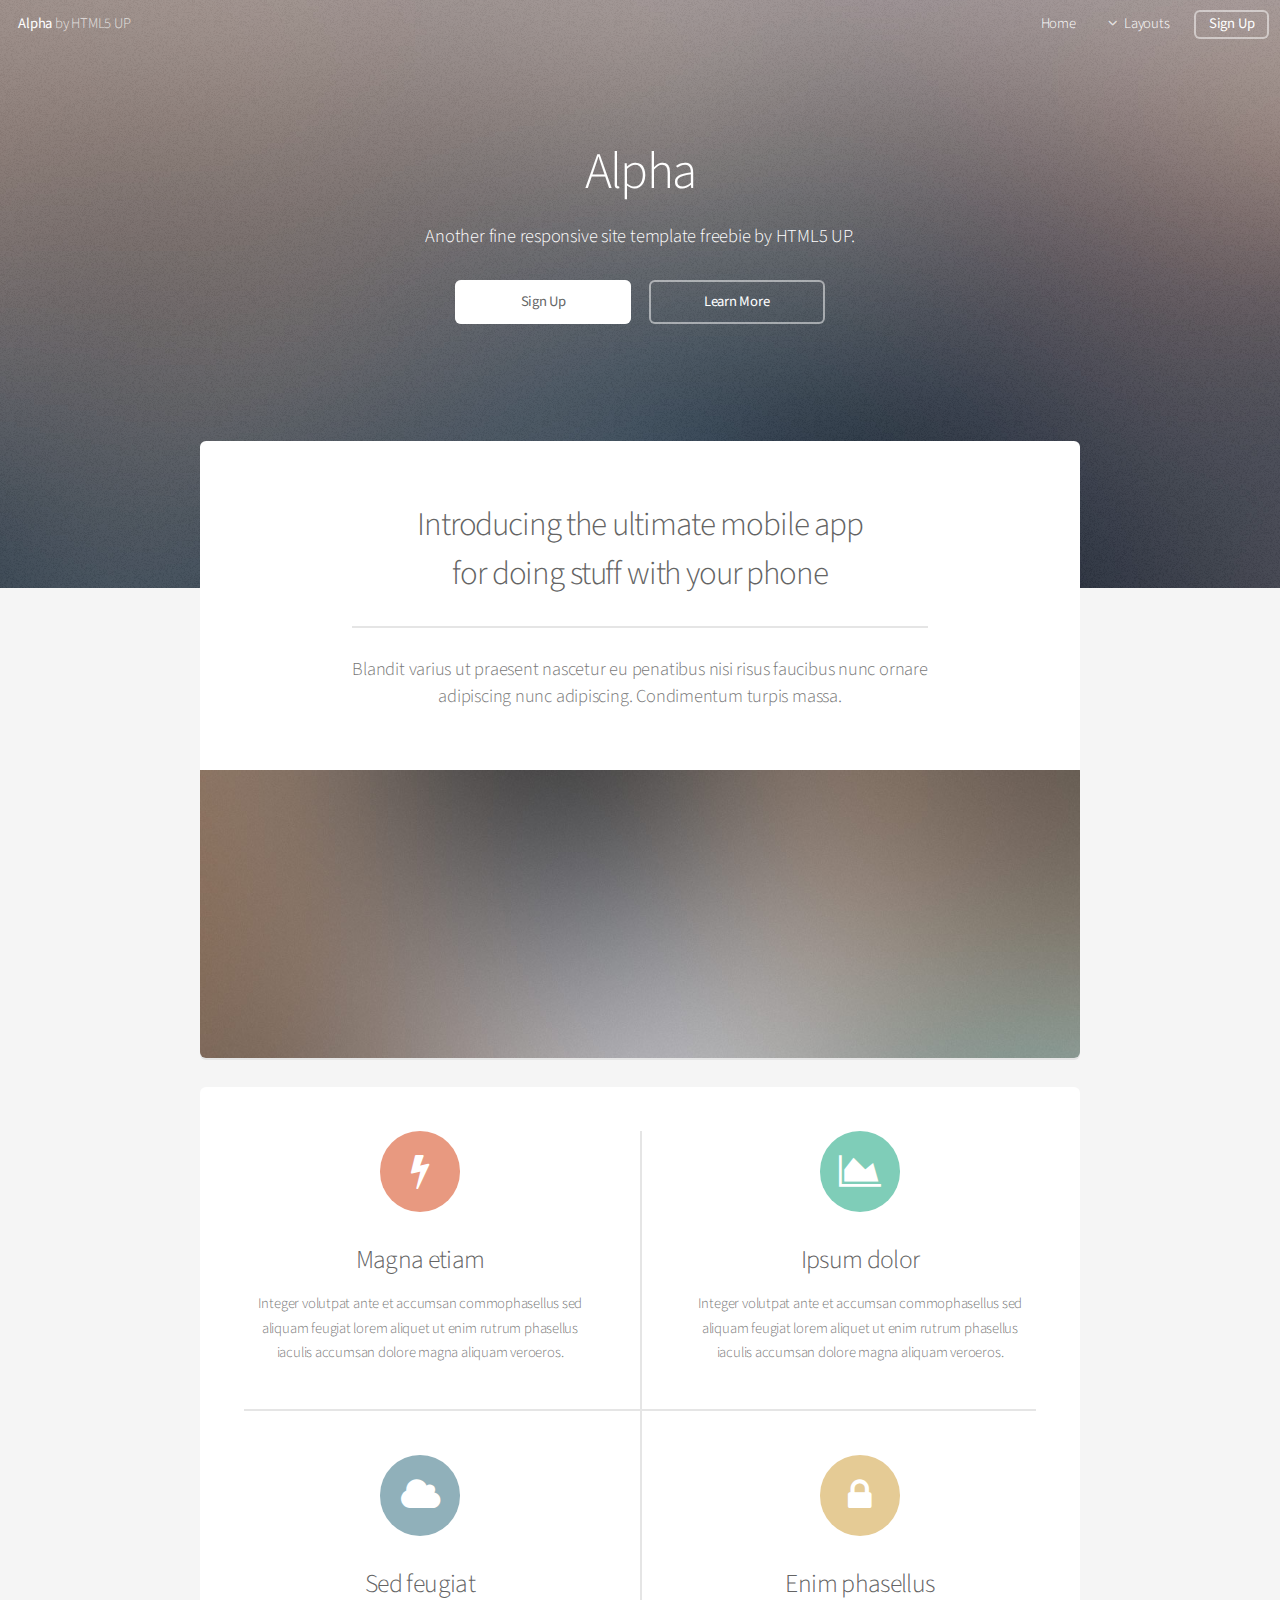
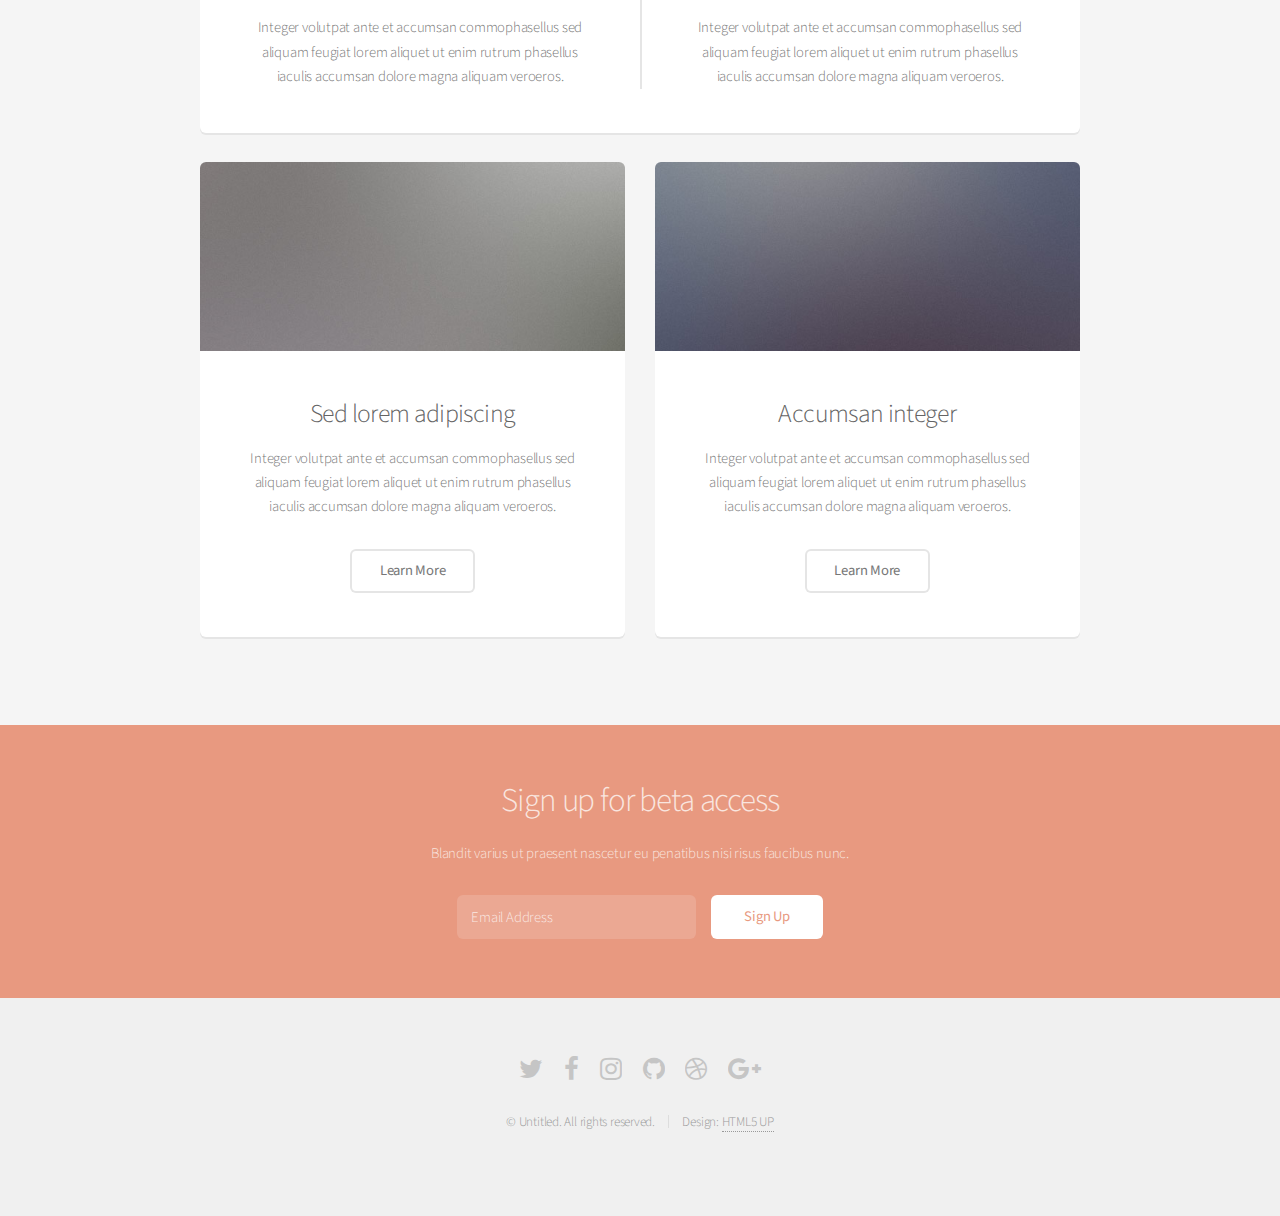
==== index.html @ ce75b645 "second alpha" ====
<!DOCTYPE HTML>
<!--
	Alpha by HTML5 UP
	html5up.net | @ajlkn
	Free for personal and commercial use under the CCA 3.0 license (html5up.net/license)
-->
<html>
	<head>
		<title>Alpha by HTML5 UP</title>
		<meta charset="utf-8" />
		<meta name="viewport" content="width=device-width, initial-scale=1" />
		<!--[if lte IE 8]><script src="assets/js/ie/html5shiv.js"></script><![endif]-->
		<link rel="stylesheet" href="assets/css/main.css" />
		<!--[if lte IE 8]><link rel="stylesheet" href="assets/css/ie8.css" /><![endif]-->
	</head>
	<body class="landing">
		<div id="page-wrapper">

			<!-- Header -->
				<header id="header" class="alt">
					<h1><a href="index.html">Alpha</a> by HTML5 UP</h1>
					<nav id="nav">
						<ul>
							<li><a href="index.html">Home</a></li>
							<li>
								<a href="#" class="icon fa-angle-down">Layouts</a>
								<ul>
									<li><a href="generic.html">Generic</a></li>
									<li><a href="contact.html">Contact</a></li>
									<li><a href="elements.html">Elements</a></li>
									<li>
										<a href="#">Submenu</a>
										<ul>
											<li><a href="#">Option One</a></li>
											<li><a href="#">Option Two</a></li>
											<li><a href="#">Option Three</a></li>
											<li><a href="#">Option Four</a></li>
										</ul>
									</li>
								</ul>
							</li>
							<li><a href="#" class="button">Sign Up</a></li>
						</ul>
					</nav>
				</header>

			<!-- Banner -->
				<section id="banner">
					<h2>Alpha</h2>
					<p>Another fine responsive site template freebie by HTML5 UP.</p>
					<ul class="actions">
						<li><a href="#" class="button special">Sign Up</a></li>
						<li><a href="#" class="button">Learn More</a></li>
					</ul>
				</section>

			<!-- Main -->
				<section id="main" class="container">

					<section class="box special">
						<header class="major">
							<h2>Introducing the ultimate mobile app
							<br />
							for doing stuff with your phone</h2>
							<p>Blandit varius ut praesent nascetur eu penatibus nisi risus faucibus nunc ornare<br />
							adipiscing nunc adipiscing. Condimentum turpis massa.</p>
						</header>
						<span class="image featured"><img src="images/pic01.jpg" alt="" /></span>
					</section>

					<section class="box special features">
						<div class="features-row">
							<section>
								<span class="icon major fa-bolt accent2"></span>
								<h3>Magna etiam</h3>
								<p>Integer volutpat ante et accumsan commophasellus sed aliquam feugiat lorem aliquet ut enim rutrum phasellus iaculis accumsan dolore magna aliquam veroeros.</p>
							</section>
							<section>
								<span class="icon major fa-area-chart accent3"></span>
								<h3>Ipsum dolor</h3>
								<p>Integer volutpat ante et accumsan commophasellus sed aliquam feugiat lorem aliquet ut enim rutrum phasellus iaculis accumsan dolore magna aliquam veroeros.</p>
							</section>
						</div>
						<div class="features-row">
							<section>
								<span class="icon major fa-cloud accent4"></span>
								<h3>Sed feugiat</h3>
								<p>Integer volutpat ante et accumsan commophasellus sed aliquam feugiat lorem aliquet ut enim rutrum phasellus iaculis accumsan dolore magna aliquam veroeros.</p>
							</section>
							<section>
								<span class="icon major fa-lock accent5"></span>
								<h3>Enim phasellus</h3>
								<p>Integer volutpat ante et accumsan commophasellus sed aliquam feugiat lorem aliquet ut enim rutrum phasellus iaculis accumsan dolore magna aliquam veroeros.</p>
							</section>
						</div>
					</section>

					<div class="row">
						<div class="6u 12u(narrower)">

							<section class="box special">
								<span class="image featured"><img src="images/pic02.jpg" alt="" /></span>
								<h3>Sed lorem adipiscing</h3>
								<p>Integer volutpat ante et accumsan commophasellus sed aliquam feugiat lorem aliquet ut enim rutrum phasellus iaculis accumsan dolore magna aliquam veroeros.</p>
								<ul class="actions">
									<li><a href="#" class="button alt">Learn More</a></li>
								</ul>
							</section>

						</div>
						<div class="6u 12u(narrower)">

							<section class="box special">
								<span class="image featured"><img src="images/pic03.jpg" alt="" /></span>
								<h3>Accumsan integer</h3>
								<p>Integer volutpat ante et accumsan commophasellus sed aliquam feugiat lorem aliquet ut enim rutrum phasellus iaculis accumsan dolore magna aliquam veroeros.</p>
								<ul class="actions">
									<li><a href="#" class="button alt">Learn More</a></li>
								</ul>
							</section>

						</div>
					</div>

				</section>

			<!-- CTA -->
				<section id="cta">

					<h2>Sign up for beta access</h2>
					<p>Blandit varius ut praesent nascetur eu penatibus nisi risus faucibus nunc.</p>

					<form>
						<div class="row uniform 50%">
							<div class="8u 12u(mobilep)">
								<input type="email" name="email" id="email" placeholder="Email Address" />
							</div>
							<div class="4u 12u(mobilep)">
								<input type="submit" value="Sign Up" class="fit" />
							</div>
						</div>
					</form>

				</section>

			<!-- Footer -->
				<footer id="footer">
					<ul class="icons">
						<li><a href="#" class="icon fa-twitter"><span class="label">Twitter</span></a></li>
						<li><a href="#" class="icon fa-facebook"><span class="label">Facebook</span></a></li>
						<li><a href="#" class="icon fa-instagram"><span class="label">Instagram</span></a></li>
						<li><a href="#" class="icon fa-github"><span class="label">Github</span></a></li>
						<li><a href="#" class="icon fa-dribbble"><span class="label">Dribbble</span></a></li>
						<li><a href="#" class="icon fa-google-plus"><span class="label">Google+</span></a></li>
					</ul>
					<ul class="copyright">
						<li>&copy; Untitled. All rights reserved.</li><li>Design: <a href="http://html5up.net">HTML5 UP</a></li>
					</ul>
				</footer>

		</div>

		<!-- Scripts -->
			<script src="assets/js/jquery.min.js"></script>
			<script src="assets/js/jquery.dropotron.min.js"></script>
			<script src="assets/js/jquery.scrollgress.min.js"></script>
			<script src="assets/js/skel.min.js"></script>
			<script src="assets/js/util.js"></script>
			<!--[if lte IE 8]><script src="assets/js/ie/respond.min.js"></script><![endif]-->
			<script src="assets/js/main.js"></script>

	</body>
</html>
---- assets/css/main.css ----
@import url("font-awesome.min.css");
@import url("https://fonts.googleapis.com/css?family=Source+Sans+Pro:300,400,300italic,400italic");

/*
	Alpha by HTML5 UP
	html5up.net | @ajlkn
	Free for personal and commercial use under the CCA 3.0 license (html5up.net/license)
*/

/* Reset */

	html, body, div, span, applet, object, iframe, h1, h2, h3, h4, h5, h6, p, blockquote, pre, a, abbr, acronym, address, big, cite, code, del, dfn, em, img, ins, kbd, q, s, samp, small, strike, strong, sub, sup, tt, var, b, u, i, center, dl, dt, dd, ol, ul, li, fieldset, form, label, legend, table, caption, tbody, tfoot, thead, tr, th, td, article, aside, canvas, details, embed, figure, figcaption, footer, header, hgroup, menu, nav, output, ruby, section, summary, time, mark, audio, video {
		margin: 0;
		padding: 0;
		border: 0;
		font-size: 100%;
		font: inherit;
		vertical-align: baseline;
	}

	article, aside, details, figcaption, figure, footer, header, hgroup, menu, nav, section {
		display: block;
	}

	body {
		line-height: 1;
	}

	ol, ul {
		list-style: none;
	}

	blockquote, q {
		quotes: none;
	}

	blockquote:before, blockquote:after, q:before, q:after {
		content: '';
		content: none;
	}

	table {
		border-collapse: collapse;
		border-spacing: 0;
	}

	body {
		-webkit-text-size-adjust: none;
	}

/* Box Model */

	*, *:before, *:after {
		-moz-box-sizing: border-box;
		-webkit-box-sizing: border-box;
		box-sizing: border-box;
	}

/* Containers */

	.container {
		margin-left: auto;
		margin-right: auto;
	}

	.container.\31 25\25 {
		width: 100%;
		max-width: 75em;
		min-width: 60em;
	}

	.container.\37 5\25 {
		width: 45em;
	}

	.container.\35 0\25 {
		width: 30em;
	}

	.container.\32 5\25 {
		width: 15em;
	}

	.container {
		width: 60em;
	}

	@media screen and (max-width: 1680px) {

		.container.\31 25\25 {
			width: 100%;
			max-width: 75em;
			min-width: 60em;
		}

		.container.\37 5\25 {
			width: 45em;
		}

		.container.\35 0\25 {
			width: 30em;
		}

		.container.\32 5\25 {
			width: 15em;
		}

		.container {
			width: 60em;
		}

	}

	@media screen and (max-width: 1280px) {

		.container.\31 25\25 {
			width: 100%;
			max-width: 75em;
			min-width: 60em;
		}

		.container.\37 5\25 {
			width: 45em;
		}

		.container.\35 0\25 {
			width: 30em;
		}

		.container.\32 5\25 {
			width: 15em;
		}

		.container {
			width: 60em;
		}

	}

	@media screen and (max-width: 980px) {

		.container.\31 25\25 {
			width: 100%;
			max-width: 112.5%;
			min-width: 90%;
		}

		.container.\37 5\25 {
			width: 67.5%;
		}

		.container.\35 0\25 {
			width: 45%;
		}

		.container.\32 5\25 {
			width: 22.5%;
		}

		.container {
			width: 90%;
		}

	}

	@media screen and (max-width: 840px) {

		.container.\31 25\25 {
			width: 100%;
			max-width: 112.5%;
			min-width: 90%;
		}

		.container.\37 5\25 {
			width: 67.5%;
		}

		.container.\35 0\25 {
			width: 45%;
		}

		.container.\32 5\25 {
			width: 22.5%;
		}

		.container {
			width: 90% !important;
		}

	}

	@media screen and (max-width: 736px) {

		.container.\31 25\25 {
			width: 100%;
			max-width: 125%;
			min-width: 100%;
		}

		.container.\37 5\25 {
			width: 75%;
		}

		.container.\35 0\25 {
			width: 50%;
		}

		.container.\32 5\25 {
			width: 25%;
		}

		.container {
			width: 100% !important;
		}

	}

	@media screen and (max-width: 480px) {

		.container.\31 25\25 {
			width: 100%;
			max-width: 125%;
			min-width: 100%;
		}

		.container.\37 5\25 {
			width: 75%;
		}

		.container.\35 0\25 {
			width: 50%;
		}

		.container.\32 5\25 {
			width: 25%;
		}

		.container {
			width: 100% !important;
		}

	}

/* Grid */

	.row {
		border-bottom: solid 1px transparent;
		-moz-box-sizing: border-box;
		-webkit-box-sizing: border-box;
		box-sizing: border-box;
	}

	.row > * {
		float: left;
		-moz-box-sizing: border-box;
		-webkit-box-sizing: border-box;
		box-sizing: border-box;
	}

	.row:after, .row:before {
		content: '';
		display: block;
		clear: both;
		height: 0;
	}

	.row.uniform > * > :first-child {
		margin-top: 0;
	}

	.row.uniform > * > :last-child {
		margin-bottom: 0;
	}

	.row.\30 \25 > * {
		padding: 0 0 0 0em;
	}

	.row.\30 \25 {
		margin: 0 0 -1px 0em;
	}

	.row.uniform.\30 \25 > * {
		padding: 0em 0 0 0em;
	}

	.row.uniform.\30 \25 {
		margin: 0em 0 -1px 0em;
	}

	.row > * {
		padding: 0 0 0 2em;
	}

	.row {
		margin: 0 0 -1px -2em;
	}

	.row.uniform > * {
		padding: 2em 0 0 2em;
	}

	.row.uniform {
		margin: -2em 0 -1px -2em;
	}

	.row.\32 00\25 > * {
		padding: 0 0 0 4em;
	}

	.row.\32 00\25 {
		margin: 0 0 -1px -4em;
	}

	.row.uniform.\32 00\25 > * {
		padding: 4em 0 0 4em;
	}

	.row.uniform.\32 00\25 {
		margin: -4em 0 -1px -4em;
	}

	.row.\31 50\25 > * {
		padding: 0 0 0 3em;
	}

	.row.\31 50\25 {
		margin: 0 0 -1px -3em;
	}

	.row.uniform.\31 50\25 > * {
		padding: 3em 0 0 3em;
	}

	.row.uniform.\31 50\25 {
		margin: -3em 0 -1px -3em;
	}

	.row.\35 0\25 > * {
		padding: 0 0 0 1em;
	}

	.row.\35 0\25 {
		margin: 0 0 -1px -1em;
	}

	.row.uniform.\35 0\25 > * {
		padding: 1em 0 0 1em;
	}

	.row.uniform.\35 0\25 {
		margin: -1em 0 -1px -1em;
	}

	.row.\32 5\25 > * {
		padding: 0 0 0 0.5em;
	}

	.row.\32 5\25 {
		margin: 0 0 -1px -0.5em;
	}

	.row.uniform.\32 5\25 > * {
		padding: 0.5em 0 0 0.5em;
	}

	.row.uniform.\32 5\25 {
		margin: -0.5em 0 -1px -0.5em;
	}

	.\31 2u, .\31 2u\24 {
		width: 100%;
		clear: none;
		margin-left: 0;
	}

	.\31 1u, .\31 1u\24 {
		width: 91.6666666667%;
		clear: none;
		margin-left: 0;
	}

	.\31 0u, .\31 0u\24 {
		width: 83.3333333333%;
		clear: none;
		margin-left: 0;
	}

	.\39 u, .\39 u\24 {
		width: 75%;
		clear: none;
		margin-left: 0;
	}

	.\38 u, .\38 u\24 {
		width: 66.6666666667%;
		clear: none;
		margin-left: 0;
	}

	.\37 u, .\37 u\24 {
		width: 58.3333333333%;
		clear: none;
		margin-left: 0;
	}

	.\36 u, .\36 u\24 {
		width: 50%;
		clear: none;
		margin-left: 0;
	}

	.\35 u, .\35 u\24 {
		width: 41.6666666667%;
		clear: none;
		margin-left: 0;
	}

	.\34 u, .\34 u\24 {
		width: 33.3333333333%;
		clear: none;
		margin-left: 0;
	}

	.\33 u, .\33 u\24 {
		width: 25%;
		clear: none;
		margin-left: 0;
	}

	.\32 u, .\32 u\24 {
		width: 16.6666666667%;
		clear: none;
		margin-left: 0;
	}

	.\31 u, .\31 u\24 {
		width: 8.3333333333%;
		clear: none;
		margin-left: 0;
	}

	.\31 2u\24 + *,
	.\31 1u\24 + *,
	.\31 0u\24 + *,
	.\39 u\24 + *,
	.\38 u\24 + *,
	.\37 u\24 + *,
	.\36 u\24 + *,
	.\35 u\24 + *,
	.\34 u\24 + *,
	.\33 u\24 + *,
	.\32 u\24 + *,
	.\31 u\24 + * {
		clear: left;
	}

	.\-11u {
		margin-left: 91.66667%;
	}

	.\-10u {
		margin-left: 83.33333%;
	}

	.\-9u {
		margin-left: 75%;
	}

	.\-8u {
		margin-left: 66.66667%;
	}

	.\-7u {
		margin-left: 58.33333%;
	}

	.\-6u {
		margin-left: 50%;
	}

	.\-5u {
		margin-left: 41.66667%;
	}

	.\-4u {
		margin-left: 33.33333%;
	}

	.\-3u {
		margin-left: 25%;
	}

	.\-2u {
		margin-left: 16.66667%;
	}

	.\-1u {
		margin-left: 8.33333%;
	}

	@media screen and (max-width: 1680px) {

		.row > * {
			padding: 0 0 0 2em;
		}

		.row {
			margin: 0 0 -1px -2em;
		}

		.row.uniform > * {
			padding: 2em 0 0 2em;
		}

		.row.uniform {
			margin: -2em 0 -1px -2em;
		}

		.row.\32 00\25 > * {
			padding: 0 0 0 4em;
		}

		.row.\32 00\25 {
			margin: 0 0 -1px -4em;
		}

		.row.uniform.\32 00\25 > * {
			padding: 4em 0 0 4em;
		}

		.row.uniform.\32 00\25 {
			margin: -4em 0 -1px -4em;
		}

		.row.\31 50\25 > * {
			padding: 0 0 0 3em;
		}

		.row.\31 50\25 {
			margin: 0 0 -1px -3em;
		}

		.row.uniform.\31 50\25 > * {
			padding: 3em 0 0 3em;
		}

		.row.uniform.\31 50\25 {
			margin: -3em 0 -1px -3em;
		}

		.row.\35 0\25 > * {
			padding: 0 0 0 1em;
		}

		.row.\35 0\25 {
			margin: 0 0 -1px -1em;
		}

		.row.uniform.\35 0\25 > * {
			padding: 1em 0 0 1em;
		}

		.row.uniform.\35 0\25 {
			margin: -1em 0 -1px -1em;
		}

		.row.\32 5\25 > * {
			padding: 0 0 0 0.5em;
		}

		.row.\32 5\25 {
			margin: 0 0 -1px -0.5em;
		}

		.row.uniform.\32 5\25 > * {
			padding: 0.5em 0 0 0.5em;
		}

		.row.uniform.\32 5\25 {
			margin: -0.5em 0 -1px -0.5em;
		}

		.\31 2u\28wide\29, .\31 2u\24\28wide\29 {
			width: 100%;
			clear: none;
			margin-left: 0;
		}

		.\31 1u\28wide\29, .\31 1u\24\28wide\29 {
			width: 91.6666666667%;
			clear: none;
			margin-left: 0;
		}

		.\31 0u\28wide\29, .\31 0u\24\28wide\29 {
			width: 83.3333333333%;
			clear: none;
			margin-left: 0;
		}

		.\39 u\28wide\29, .\39 u\24\28wide\29 {
			width: 75%;
			clear: none;
			margin-left: 0;
		}

		.\38 u\28wide\29, .\38 u\24\28wide\29 {
			width: 66.6666666667%;
			clear: none;
			margin-left: 0;
		}

		.\37 u\28wide\29, .\37 u\24\28wide\29 {
			width: 58.3333333333%;
			clear: none;
			margin-left: 0;
		}

		.\36 u\28wide\29, .\36 u\24\28wide\29 {
			width: 50%;
			clear: none;
			margin-left: 0;
		}

		.\35 u\28wide\29, .\35 u\24\28wide\29 {
			width: 41.6666666667%;
			clear: none;
			margin-left: 0;
		}

		.\34 u\28wide\29, .\34 u\24\28wide\29 {
			width: 33.3333333333%;
			clear: none;
			margin-left: 0;
		}

		.\33 u\28wide\29, .\33 u\24\28wide\29 {
			width: 25%;
			clear: none;
			margin-left: 0;
		}

		.\32 u\28wide\29, .\32 u\24\28wide\29 {
			width: 16.6666666667%;
			clear: none;
			margin-left: 0;
		}

		.\31 u\28wide\29, .\31 u\24\28wide\29 {
			width: 8.3333333333%;
			clear: none;
			margin-left: 0;
		}

		.\31 2u\24\28wide\29 + *,
		.\31 1u\24\28wide\29 + *,
		.\31 0u\24\28wide\29 + *,
		.\39 u\24\28wide\29 + *,
		.\38 u\24\28wide\29 + *,
		.\37 u\24\28wide\29 + *,
		.\36 u\24\28wide\29 + *,
		.\35 u\24\28wide\29 + *,
		.\34 u\24\28wide\29 + *,
		.\33 u\24\28wide\29 + *,
		.\32 u\24\28wide\29 + *,
		.\31 u\24\28wide\29 + * {
			clear: left;
		}

		.\-11u\28wide\29 {
			margin-left: 91.66667%;
		}

		.\-10u\28wide\29 {
			margin-left: 83.33333%;
		}

		.\-9u\28wide\29 {
			margin-left: 75%;
		}

		.\-8u\28wide\29 {
			margin-left: 66.66667%;
		}

		.\-7u\28wide\29 {
			margin-left: 58.33333%;
		}

		.\-6u\28wide\29 {
			margin-left: 50%;
		}

		.\-5u\28wide\29 {
			margin-left: 41.66667%;
		}

		.\-4u\28wide\29 {
			margin-left: 33.33333%;
		}

		.\-3u\28wide\29 {
			margin-left: 25%;
		}

		.\-2u\28wide\29 {
			margin-left: 16.66667%;
		}

		.\-1u\28wide\29 {
			margin-left: 8.33333%;
		}

	}

	@media screen and (max-width: 1280px) {

		.row > * {
			padding: 0 0 0 2em;
		}

		.row {
			margin: 0 0 -1px -2em;
		}

		.row.uniform > * {
			padding: 2em 0 0 2em;
		}

		.row.uniform {
			margin: -2em 0 -1px -2em;
		}

		.row.\32 00\25 > * {
			padding: 0 0 0 4em;
		}

		.row.\32 00\25 {
			margin: 0 0 -1px -4em;
		}

		.row.uniform.\32 00\25 > * {
			padding: 4em 0 0 4em;
		}

		.row.uniform.\32 00\25 {
			margin: -4em 0 -1px -4em;
		}

		.row.\31 50\25 > * {
			padding: 0 0 0 3em;
		}

		.row.\31 50\25 {
			margin: 0 0 -1px -3em;
		}

		.row.uniform.\31 50\25 > * {
			padding: 3em 0 0 3em;
		}

		.row.uniform.\31 50\25 {
			margin: -3em 0 -1px -3em;
		}

		.row.\35 0\25 > * {
			padding: 0 0 0 1em;
		}

		.row.\35 0\25 {
			margin: 0 0 -1px -1em;
		}

		.row.uniform.\35 0\25 > * {
			padding: 1em 0 0 1em;
		}

		.row.uniform.\35 0\25 {
			margin: -1em 0 -1px -1em;
		}

		.row.\32 5\25 > * {
			padding: 0 0 0 0.5em;
		}

		.row.\32 5\25 {
			margin: 0 0 -1px -0.5em;
		}

		.row.uniform.\32 5\25 > * {
			padding: 0.5em 0 0 0.5em;
		}

		.row.uniform.\32 5\25 {
			margin: -0.5em 0 -1px -0.5em;
		}

		.\31 2u\28normal\29, .\31 2u\24\28normal\29 {
			width: 100%;
			clear: none;
			margin-left: 0;
		}

		.\31 1u\28normal\29, .\31 1u\24\28normal\29 {
			width: 91.6666666667%;
			clear: none;
			margin-left: 0;
		}

		.\31 0u\28normal\29, .\31 0u\24\28normal\29 {
			width: 83.3333333333%;
			clear: none;
			margin-left: 0;
		}

		.\39 u\28normal\29, .\39 u\24\28normal\29 {
			width: 75%;
			clear: none;
			margin-left: 0;
		}

		.\38 u\28normal\29, .\38 u\24\28normal\29 {
			width: 66.6666666667%;
			clear: none;
			margin-left: 0;
		}

		.\37 u\28normal\29, .\37 u\24\28normal\29 {
			width: 58.3333333333%;
			clear: none;
			margin-left: 0;
		}

		.\36 u\28normal\29, .\36 u\24\28normal\29 {
			width: 50%;
			clear: none;
			margin-left: 0;
		}

		.\35 u\28normal\29, .\35 u\24\28normal\29 {
			width: 41.6666666667%;
			clear: none;
			margin-left: 0;
		}

		.\34 u\28normal\29, .\34 u\24\28normal\29 {
			width: 33.3333333333%;
			clear: none;
			margin-left: 0;
		}

		.\33 u\28normal\29, .\33 u\24\28normal\29 {
			width: 25%;
			clear: none;
			margin-left: 0;
		}

		.\32 u\28normal\29, .\32 u\24\28normal\29 {
			width: 16.6666666667%;
			clear: none;
			margin-left: 0;
		}

		.\31 u\28normal\29, .\31 u\24\28normal\29 {
			width: 8.3333333333%;
			clear: none;
			margin-left: 0;
		}

		.\31 2u\24\28normal\29 + *,
		.\31 1u\24\28normal\29 + *,
		.\31 0u\24\28normal\29 + *,
		.\39 u\24\28normal\29 + *,
		.\38 u\24\28normal\29 + *,
		.\37 u\24\28normal\29 + *,
		.\36 u\24\28normal\29 + *,
		.\35 u\24\28normal\29 + *,
		.\34 u\24\28normal\29 + *,
		.\33 u\24\28normal\29 + *,
		.\32 u\24\28normal\29 + *,
		.\31 u\24\28normal\29 + * {
			clear: left;
		}

		.\-11u\28normal\29 {
			margin-left: 91.66667%;
		}

		.\-10u\28normal\29 {
			margin-left: 83.33333%;
		}

		.\-9u\28normal\29 {
			margin-left: 75%;
		}

		.\-8u\28normal\29 {
			margin-left: 66.66667%;
		}

		.\-7u\28normal\29 {
			margin-left: 58.33333%;
		}

		.\-6u\28normal\29 {
			margin-left: 50%;
		}

		.\-5u\28normal\29 {
			margin-left: 41.66667%;
		}

		.\-4u\28normal\29 {
			margin-left: 33.33333%;
		}

		.\-3u\28normal\29 {
			margin-left: 25%;
		}

		.\-2u\28normal\29 {
			margin-left: 16.66667%;
		}

		.\-1u\28normal\29 {
			margin-left: 8.33333%;
		}

	}

	@media screen and (max-width: 980px) {

		.row > * {
			padding: 0 0 0 2em;
		}

		.row {
			margin: 0 0 -1px -2em;
		}

		.row.uniform > * {
			padding: 2em 0 0 2em;
		}

		.row.uniform {
			margin: -2em 0 -1px -2em;
		}

		.row.\32 00\25 > * {
			padding: 0 0 0 4em;
		}

		.row.\32 00\25 {
			margin: 0 0 -1px -4em;
		}

		.row.uniform.\32 00\25 > * {
			padding: 4em 0 0 4em;
		}

		.row.uniform.\32 00\25 {
			margin: -4em 0 -1px -4em;
		}

		.row.\31 50\25 > * {
			padding: 0 0 0 3em;
		}

		.row.\31 50\25 {
			margin: 0 0 -1px -3em;
		}

		.row.uniform.\31 50\25 > * {
			padding: 3em 0 0 3em;
		}

		.row.uniform.\31 50\25 {
			margin: -3em 0 -1px -3em;
		}

		.row.\35 0\25 > * {
			padding: 0 0 0 1em;
		}

		.row.\35 0\25 {
			margin: 0 0 -1px -1em;
		}

		.row.uniform.\35 0\25 > * {
			padding: 1em 0 0 1em;
		}

		.row.uniform.\35 0\25 {
			margin: -1em 0 -1px -1em;
		}

		.row.\32 5\25 > * {
			padding: 0 0 0 0.5em;
		}

		.row.\32 5\25 {
			margin: 0 0 -1px -0.5em;
		}

		.row.uniform.\32 5\25 > * {
			padding: 0.5em 0 0 0.5em;
		}

		.row.uniform.\32 5\25 {
			margin: -0.5em 0 -1px -0.5em;
		}

		.\31 2u\28narrow\29, .\31 2u\24\28narrow\29 {
			width: 100%;
			clear: none;
			margin-left: 0;
		}

		.\31 1u\28narrow\29, .\31 1u\24\28narrow\29 {
			width: 91.6666666667%;
			clear: none;
			margin-left: 0;
		}

		.\31 0u\28narrow\29, .\31 0u\24\28narrow\29 {
			width: 83.3333333333%;
			clear: none;
			margin-left: 0;
		}

		.\39 u\28narrow\29, .\39 u\24\28narrow\29 {
			width: 75%;
			clear: none;
			margin-left: 0;
		}

		.\38 u\28narrow\29, .\38 u\24\28narrow\29 {
			width: 66.6666666667%;
			clear: none;
			margin-left: 0;
		}

		.\37 u\28narrow\29, .\37 u\24\28narrow\29 {
			width: 58.3333333333%;
			clear: none;
			margin-left: 0;
		}

		.\36 u\28narrow\29, .\36 u\24\28narrow\29 {
			width: 50%;
			clear: none;
			margin-left: 0;
		}

		.\35 u\28narrow\29, .\35 u\24\28narrow\29 {
			width: 41.6666666667%;
			clear: none;
			margin-left: 0;
		}

		.\34 u\28narrow\29, .\34 u\24\28narrow\29 {
			width: 33.3333333333%;
			clear: none;
			margin-left: 0;
		}

		.\33 u\28narrow\29, .\33 u\24\28narrow\29 {
			width: 25%;
			clear: none;
			margin-left: 0;
		}

		.\32 u\28narrow\29, .\32 u\24\28narrow\29 {
			width: 16.6666666667%;
			clear: none;
			margin-left: 0;
		}

		.\31 u\28narrow\29, .\31 u\24\28narrow\29 {
			width: 8.3333333333%;
			clear: none;
			margin-left: 0;
		}

		.\31 2u\24\28narrow\29 + *,
		.\31 1u\24\28narrow\29 + *,
		.\31 0u\24\28narrow\29 + *,
		.\39 u\24\28narrow\29 + *,
		.\38 u\24\28narrow\29 + *,
		.\37 u\24\28narrow\29 + *,
		.\36 u\24\28narrow\29 + *,
		.\35 u\24\28narrow\29 + *,
		.\34 u\24\28narrow\29 + *,
		.\33 u\24\28narrow\29 + *,
		.\32 u\24\28narrow\29 + *,
		.\31 u\24\28narrow\29 + * {
			clear: left;
		}

		.\-11u\28narrow\29 {
			margin-left: 91.66667%;
		}

		.\-10u\28narrow\29 {
			margin-left: 83.33333%;
		}

		.\-9u\28narrow\29 {
			margin-left: 75%;
		}

		.\-8u\28narrow\29 {
			margin-left: 66.66667%;
		}

		.\-7u\28narrow\29 {
			margin-left: 58.33333%;
		}

		.\-6u\28narrow\29 {
			margin-left: 50%;
		}

		.\-5u\28narrow\29 {
			margin-left: 41.66667%;
		}

		.\-4u\28narrow\29 {
			margin-left: 33.33333%;
		}

		.\-3u\28narrow\29 {
			margin-left: 25%;
		}

		.\-2u\28narrow\29 {
			margin-left: 16.66667%;
		}

		.\-1u\28narrow\29 {
			margin-left: 8.33333%;
		}

	}

	@media screen and (max-width: 840px) {

		.row > * {
			padding: 0 0 0 2em;
		}

		.row {
			margin: 0 0 -1px -2em;
		}

		.row.uniform > * {
			padding: 2em 0 0 2em;
		}

		.row.uniform {
			margin: -2em 0 -1px -2em;
		}

		.row.\32 00\25 > * {
			padding: 0 0 0 4em;
		}

		.row.\32 00\25 {
			margin: 0 0 -1px -4em;
		}

		.row.uniform.\32 00\25 > * {
			padding: 4em 0 0 4em;
		}

		.row.uniform.\32 00\25 {
			margin: -4em 0 -1px -4em;
		}

		.row.\31 50\25 > * {
			padding: 0 0 0 3em;
		}

		.row.\31 50\25 {
			margin: 0 0 -1px -3em;
		}

		.row.uniform.\31 50\25 > * {
			padding: 3em 0 0 3em;
		}

		.row.uniform.\31 50\25 {
			margin: -3em 0 -1px -3em;
		}

		.row.\35 0\25 > * {
			padding: 0 0 0 1em;
		}

		.row.\35 0\25 {
			margin: 0 0 -1px -1em;
		}

		.row.uniform.\35 0\25 > * {
			padding: 1em 0 0 1em;
		}

		.row.uniform.\35 0\25 {
			margin: -1em 0 -1px -1em;
		}

		.row.\32 5\25 > * {
			padding: 0 0 0 0.5em;
		}

		.row.\32 5\25 {
			margin: 0 0 -1px -0.5em;
		}

		.row.uniform.\32 5\25 > * {
			padding: 0.5em 0 0 0.5em;
		}

		.row.uniform.\32 5\25 {
			margin: -0.5em 0 -1px -0.5em;
		}

		.\31 2u\28narrower\29, .\31 2u\24\28narrower\29 {
			width: 100%;
			clear: none;
			margin-left: 0;
		}

		.\31 1u\28narrower\29, .\31 1u\24\28narrower\29 {
			width: 91.6666666667%;
			clear: none;
			margin-left: 0;
		}

		.\31 0u\28narrower\29, .\31 0u\24\28narrower\29 {
			width: 83.3333333333%;
			clear: none;
			margin-left: 0;
		}

		.\39 u\28narrower\29, .\39 u\24\28narrower\29 {
			width: 75%;
			clear: none;
			margin-left: 0;
		}

		.\38 u\28narrower\29, .\38 u\24\28narrower\29 {
			width: 66.6666666667%;
			clear: none;
			margin-left: 0;
		}

		.\37 u\28narrower\29, .\37 u\24\28narrower\29 {
			width: 58.3333333333%;
			clear: none;
			margin-left: 0;
		}

		.\36 u\28narrower\29, .\36 u\24\28narrower\29 {
			width: 50%;
			clear: none;
			margin-left: 0;
		}

		.\35 u\28narrower\29, .\35 u\24\28narrower\29 {
			width: 41.6666666667%;
			clear: none;
			margin-left: 0;
		}

		.\34 u\28narrower\29, .\34 u\24\28narrower\29 {
			width: 33.3333333333%;
			clear: none;
			margin-left: 0;
		}

		.\33 u\28narrower\29, .\33 u\24\28narrower\29 {
			width: 25%;
			clear: none;
			margin-left: 0;
		}

		.\32 u\28narrower\29, .\32 u\24\28narrower\29 {
			width: 16.6666666667%;
			clear: none;
			margin-left: 0;
		}

		.\31 u\28narrower\29, .\31 u\24\28narrower\29 {
			width: 8.3333333333%;
			clear: none;
			margin-left: 0;
		}

		.\31 2u\24\28narrower\29 + *,
		.\31 1u\24\28narrower\29 + *,
		.\31 0u\24\28narrower\29 + *,
		.\39 u\24\28narrower\29 + *,
		.\38 u\24\28narrower\29 + *,
		.\37 u\24\28narrower\29 + *,
		.\36 u\24\28narrower\29 + *,
		.\35 u\24\28narrower\29 + *,
		.\34 u\24\28narrower\29 + *,
		.\33 u\24\28narrower\29 + *,
		.\32 u\24\28narrower\29 + *,
		.\31 u\24\28narrower\29 + * {
			clear: left;
		}

		.\-11u\28narrower\29 {
			margin-left: 91.66667%;
		}

		.\-10u\28narrower\29 {
			margin-left: 83.33333%;
		}

		.\-9u\28narrower\29 {
			margin-left: 75%;
		}

		.\-8u\28narrower\29 {
			margin-left: 66.66667%;
		}

		.\-7u\28narrower\29 {
			margin-left: 58.33333%;
		}

		.\-6u\28narrower\29 {
			margin-left: 50%;
		}

		.\-5u\28narrower\29 {
			margin-left: 41.66667%;
		}

		.\-4u\28narrower\29 {
			margin-left: 33.33333%;
		}

		.\-3u\28narrower\29 {
			margin-left: 25%;
		}

		.\-2u\28narrower\29 {
			margin-left: 16.66667%;
		}

		.\-1u\28narrower\29 {
			margin-left: 8.33333%;
		}

	}

	@media screen and (max-width: 736px) {

		.row > * {
			padding: 0 0 0 2em;
		}

		.row {
			margin: 0 0 -1px -2em;
		}

		.row.uniform > * {
			padding: 2em 0 0 2em;
		}

		.row.uniform {
			margin: -2em 0 -1px -2em;
		}

		.row.\32 00\25 > * {
			padding: 0 0 0 4em;
		}

		.row.\32 00\25 {
			margin: 0 0 -1px -4em;
		}

		.row.uniform.\32 00\25 > * {
			padding: 4em 0 0 4em;
		}

		.row.uniform.\32 00\25 {
			margin: -4em 0 -1px -4em;
		}

		.row.\31 50\25 > * {
			padding: 0 0 0 3em;
		}

		.row.\31 50\25 {
			margin: 0 0 -1px -3em;
		}

		.row.uniform.\31 50\25 > * {
			padding: 3em 0 0 3em;
		}

		.row.uniform.\31 50\25 {
			margin: -3em 0 -1px -3em;
		}

		.row.\35 0\25 > * {
			padding: 0 0 0 1em;
		}

		.row.\35 0\25 {
			margin: 0 0 -1px -1em;
		}

		.row.uniform.\35 0\25 > * {
			padding: 1em 0 0 1em;
		}

		.row.uniform.\35 0\25 {
			margin: -1em 0 -1px -1em;
		}

		.row.\32 5\25 > * {
			padding: 0 0 0 0.5em;
		}

		.row.\32 5\25 {
			margin: 0 0 -1px -0.5em;
		}

		.row.uniform.\32 5\25 > * {
			padding: 0.5em 0 0 0.5em;
		}

		.row.uniform.\32 5\25 {
			margin: -0.5em 0 -1px -0.5em;
		}

		.\31 2u\28mobile\29, .\31 2u\24\28mobile\29 {
			width: 100%;
			clear: none;
			margin-left: 0;
		}

		.\31 1u\28mobile\29, .\31 1u\24\28mobile\29 {
			width: 91.6666666667%;
			clear: none;
			margin-left: 0;
		}

		.\31 0u\28mobile\29, .\31 0u\24\28mobile\29 {
			width: 83.3333333333%;
			clear: none;
			margin-left: 0;
		}

		.\39 u\28mobile\29, .\39 u\24\28mobile\29 {
			width: 75%;
			clear: none;
			margin-left: 0;
		}

		.\38 u\28mobile\29, .\38 u\24\28mobile\29 {
			width: 66.6666666667%;
			clear: none;
			margin-left: 0;
		}

		.\37 u\28mobile\29, .\37 u\24\28mobile\29 {
			width: 58.3333333333%;
			clear: none;
			margin-left: 0;
		}

		.\36 u\28mobile\29, .\36 u\24\28mobile\29 {
			width: 50%;
			clear: none;
			margin-left: 0;
		}

		.\35 u\28mobile\29, .\35 u\24\28mobile\29 {
			width: 41.6666666667%;
			clear: none;
			margin-left: 0;
		}

		.\34 u\28mobile\29, .\34 u\24\28mobile\29 {
			width: 33.3333333333%;
			clear: none;
			margin-left: 0;
		}

		.\33 u\28mobile\29, .\33 u\24\28mobile\29 {
			width: 25%;
			clear: none;
			margin-left: 0;
		}

		.\32 u\28mobile\29, .\32 u\24\28mobile\29 {
			width: 16.6666666667%;
			clear: none;
			margin-left: 0;
		}

		.\31 u\28mobile\29, .\31 u\24\28mobile\29 {
			width: 8.3333333333%;
			clear: none;
			margin-left: 0;
		}

		.\31 2u\24\28mobile\29 + *,
		.\31 1u\24\28mobile\29 + *,
		.\31 0u\24\28mobile\29 + *,
		.\39 u\24\28mobile\29 + *,
		.\38 u\24\28mobile\29 + *,
		.\37 u\24\28mobile\29 + *,
		.\36 u\24\28mobile\29 + *,
		.\35 u\24\28mobile\29 + *,
		.\34 u\24\28mobile\29 + *,
		.\33 u\24\28mobile\29 + *,
		.\32 u\24\28mobile\29 + *,
		.\31 u\24\28mobile\29 + * {
			clear: left;
		}

		.\-11u\28mobile\29 {
			margin-left: 91.66667%;
		}

		.\-10u\28mobile\29 {
			margin-left: 83.33333%;
		}

		.\-9u\28mobile\29 {
			margin-left: 75%;
		}

		.\-8u\28mobile\29 {
			margin-left: 66.66667%;
		}

		.\-7u\28mobile\29 {
			margin-left: 58.33333%;
		}

		.\-6u\28mobile\29 {
			margin-left: 50%;
		}

		.\-5u\28mobile\29 {
			margin-left: 41.66667%;
		}

		.\-4u\28mobile\29 {
			margin-left: 33.33333%;
		}

		.\-3u\28mobile\29 {
			margin-left: 25%;
		}

		.\-2u\28mobile\29 {
			margin-left: 16.66667%;
		}

		.\-1u\28mobile\29 {
			margin-left: 8.33333%;
		}

	}

	@media screen and (max-width: 480px) {

		.row > * {
			padding: 0 0 0 2em;
		}

		.row {
			margin: 0 0 -1px -2em;
		}

		.row.uniform > * {
			padding: 2em 0 0 2em;
		}

		.row.uniform {
			margin: -2em 0 -1px -2em;
		}

		.row.\32 00\25 > * {
			padding: 0 0 0 4em;
		}

		.row.\32 00\25 {
			margin: 0 0 -1px -4em;
		}

		.row.uniform.\32 00\25 > * {
			padding: 4em 0 0 4em;
		}

		.row.uniform.\32 00\25 {
			margin: -4em 0 -1px -4em;
		}

		.row.\31 50\25 > * {
			padding: 0 0 0 3em;
		}

		.row.\31 50\25 {
			margin: 0 0 -1px -3em;
		}

		.row.uniform.\31 50\25 > * {
			padding: 3em 0 0 3em;
		}

		.row.uniform.\31 50\25 {
			margin: -3em 0 -1px -3em;
		}

		.row.\35 0\25 > * {
			padding: 0 0 0 1em;
		}

		.row.\35 0\25 {
			margin: 0 0 -1px -1em;
		}

		.row.uniform.\35 0\25 > * {
			padding: 1em 0 0 1em;
		}

		.row.uniform.\35 0\25 {
			margin: -1em 0 -1px -1em;
		}

		.row.\32 5\25 > * {
			padding: 0 0 0 0.5em;
		}

		.row.\32 5\25 {
			margin: 0 0 -1px -0.5em;
		}

		.row.uniform.\32 5\25 > * {
			padding: 0.5em 0 0 0.5em;
		}

		.row.uniform.\32 5\25 {
			margin: -0.5em 0 -1px -0.5em;
		}

		.\31 2u\28mobilep\29, .\31 2u\24\28mobilep\29 {
			width: 100%;
			clear: none;
			margin-left: 0;
		}

		.\31 1u\28mobilep\29, .\31 1u\24\28mobilep\29 {
			width: 91.6666666667%;
			clear: none;
			margin-left: 0;
		}

		.\31 0u\28mobilep\29, .\31 0u\24\28mobilep\29 {
			width: 83.3333333333%;
			clear: none;
			margin-left: 0;
		}

		.\39 u\28mobilep\29, .\39 u\24\28mobilep\29 {
			width: 75%;
			clear: none;
			margin-left: 0;
		}

		.\38 u\28mobilep\29, .\38 u\24\28mobilep\29 {
			width: 66.6666666667%;
			clear: none;
			margin-left: 0;
		}

		.\37 u\28mobilep\29, .\37 u\24\28mobilep\29 {
			width: 58.3333333333%;
			clear: none;
			margin-left: 0;
		}

		.\36 u\28mobilep\29, .\36 u\24\28mobilep\29 {
			width: 50%;
			clear: none;
			margin-left: 0;
		}

		.\35 u\28mobilep\29, .\35 u\24\28mobilep\29 {
			width: 41.6666666667%;
			clear: none;
			margin-left: 0;
		}

		.\34 u\28mobilep\29, .\34 u\24\28mobilep\29 {
			width: 33.3333333333%;
			clear: none;
			margin-left: 0;
		}

		.\33 u\28mobilep\29, .\33 u\24\28mobilep\29 {
			width: 25%;
			clear: none;
			margin-left: 0;
		}

		.\32 u\28mobilep\29, .\32 u\24\28mobilep\29 {
			width: 16.6666666667%;
			clear: none;
			margin-left: 0;
		}

		.\31 u\28mobilep\29, .\31 u\24\28mobilep\29 {
			width: 8.3333333333%;
			clear: none;
			margin-left: 0;
		}

		.\31 2u\24\28mobilep\29 + *,
		.\31 1u\24\28mobilep\29 + *,
		.\31 0u\24\28mobilep\29 + *,
		.\39 u\24\28mobilep\29 + *,
		.\38 u\24\28mobilep\29 + *,
		.\37 u\24\28mobilep\29 + *,
		.\36 u\24\28mobilep\29 + *,
		.\35 u\24\28mobilep\29 + *,
		.\34 u\24\28mobilep\29 + *,
		.\33 u\24\28mobilep\29 + *,
		.\32 u\24\28mobilep\29 + *,
		.\31 u\24\28mobilep\29 + * {
			clear: left;
		}

		.\-11u\28mobilep\29 {
			margin-left: 91.66667%;
		}

		.\-10u\28mobilep\29 {
			margin-left: 83.33333%;
		}

		.\-9u\28mobilep\29 {
			margin-left: 75%;
		}

		.\-8u\28mobilep\29 {
			margin-left: 66.66667%;
		}

		.\-7u\28mobilep\29 {
			margin-left: 58.33333%;
		}

		.\-6u\28mobilep\29 {
			margin-left: 50%;
		}

		.\-5u\28mobilep\29 {
			margin-left: 41.66667%;
		}

		.\-4u\28mobilep\29 {
			margin-left: 33.33333%;
		}

		.\-3u\28mobilep\29 {
			margin-left: 25%;
		}

		.\-2u\28mobilep\29 {
			margin-left: 16.66667%;
		}

		.\-1u\28mobilep\29 {
			margin-left: 8.33333%;
		}

	}

/* Basic */

	body {
		background: #f5f5f5;
	}

	body, input, select, textarea {
		color: #777;
		font-family: "Source Sans Pro", sans-serif;
		font-size: 16pt;
		font-weight: 300;
		line-height: 1.65em;
		letter-spacing: -0.015em;
	}

	a {
		-moz-transition: color 0.2s ease-in-out, border-bottom-color 0.2s ease-in-out;
		-webkit-transition: color 0.2s ease-in-out, border-bottom-color 0.2s ease-in-out;
		-ms-transition: color 0.2s ease-in-out, border-bottom-color 0.2s ease-in-out;
		transition: color 0.2s ease-in-out, border-bottom-color 0.2s ease-in-out;
		border-bottom: dotted 1px;
		color: #e89980;
		text-decoration: none;
	}

		a:hover {
			border-bottom-color: transparent;
		}

	strong, b {
		color: #646464;
		font-weight: 400;
	}

	em, i {
		font-style: italic;
	}

	p {
		margin: 0 0 2em 0;
	}

	h1, h2, h3, h4, h5, h6 {
		color: #646464;
		font-weight: 300;
		line-height: 1em;
		margin: 0 0 0.5em 0;
	}

		h1 a, h2 a, h3 a, h4 a, h5 a, h6 a {
			color: inherit;
			text-decoration: none;
		}

	h2 {
		font-size: 2.25em;
		line-height: 1.5em;
		letter-spacing: -0.035em;
	}

	h3 {
		font-size: 1.75em;
		line-height: 1.5em;
		letter-spacing: -0.025em;
	}

	h4 {
		font-size: 1.1em;
		line-height: 1.5em;
		letter-spacing: 0;
	}

	h5 {
		font-size: 0.9em;
		line-height: 1.5em;
		letter-spacing: 0;
	}

	h6 {
		font-size: 0.7em;
		line-height: 1.5em;
		letter-spacing: 0;
	}

	sub {
		font-size: 0.8em;
		position: relative;
		top: 0.5em;
	}

	sup {
		font-size: 0.8em;
		position: relative;
		top: -0.5em;
	}

	hr {
		border: 0;
		border-bottom: solid 2px #e5e5e5;
		margin: 2em 0;
	}

		hr.major {
			margin: 3em 0;
		}

	blockquote {
		border-left: solid 4px #e5e5e5;
		font-style: italic;
		margin: 0 0 2em 0;
		padding: 0.5em 0 0.5em 2em;
	}

	pre {
		-webkit-overflow-scrolling: touch;
		background: #f8f8f8;
		border-radius: 6px;
		border: solid 1px #e5e5e5;
		font-family: monospace;
		font-size: 0.9em;
		line-height: 1.75em;
		margin: 0 0 2em 0;
		overflow-x: auto;
		padding: 1em 1.5em;
	}

	code {
		background: #f8f8f8;
		border-radius: 6px;
		border: solid 1px #e5e5e5;
		font-family: monospace;
		font-size: 0.9em;
		margin: 0 0.25em;
		padding: 0.25em 0.65em;
	}

	.align-left {
		text-align: left;
	}

	.align-center {
		text-align: center;
	}

	.align-right {
		text-align: right;
	}

/* Section/Article */

	section.special, article.special {
		text-align: center;
	}

	header p {
		color: #999;
		position: relative;
		margin: 0 0 1.5em 0;
		font-style: italic;
	}

	header h2 + p {
		font-size: 1.25em;
		margin-top: -1em;
		line-height: 1.5em;
	}

	header h3 + p {
		font-size: 1.1em;
		margin-top: -0.85em;
		line-height: 1.5em;
	}

	header h4 + p,
	header h5 + p,
	header h6 + p {
		font-size: 0.8em;
		margin-top: -0.5em;
		line-height: 1.5em;
	}

	header.major {
		padding: 1em 0;
		text-align: center;
	}

		header.major h2 {
			margin: 0;
		}

		header.major p {
			display: inline-block;
			border-top: solid 2px #e5e5e5;
			color: #777;
			margin: 1.5em 0 0 0;
			padding: 1.5em 0 0 0;
			font-style: normal;
		}

/* Form */

	form {
		margin: 0 0 2em 0;
	}

	label {
		color: #646464;
		display: block;
		font-size: 0.9em;
		font-weight: 300;
		margin: 0 0 1em 0;
	}

	input[type="text"],
	input[type="password"],
	input[type="email"],
	select,
	textarea {
		-moz-appearance: none;
		-webkit-appearance: none;
		-ms-appearance: none;
		appearance: none;
		background: #f8f8f8;
		border-radius: 6px;
		border: solid 1px #e5e5e5;
		color: inherit;
		display: block;
		outline: 0;
		padding: 0 1em;
		text-decoration: none;
		width: 100%;
	}

		input[type="text"]:invalid,
		input[type="password"]:invalid,
		input[type="email"]:invalid,
		select:invalid,
		textarea:invalid {
			box-shadow: none;
		}

		input[type="text"]:focus,
		input[type="password"]:focus,
		input[type="email"]:focus,
		select:focus,
		textarea:focus {
			border-color: #e89980;
			box-shadow: 0 0 0 2px #e89980;
		}

	.select-wrapper {
		text-decoration: none;
		display: block;
		position: relative;
	}

		.select-wrapper:before {
			-moz-osx-font-smoothing: grayscale;
			-webkit-font-smoothing: antialiased;
			font-family: FontAwesome;
			font-style: normal;
			font-weight: normal;
			text-transform: none !important;
		}

		.select-wrapper:before {
			color: #e5e5e5;
			content: '\f078';
			display: block;
			height: 3em;
			line-height: 3em;
			pointer-events: none;
			position: absolute;
			right: 0;
			text-align: center;
			top: 0;
			width: 3em;
		}

		.select-wrapper select::-ms-expand {
			display: none;
		}

	input[type="text"],
	input[type="password"],
	input[type="email"],
	select {
		height: 3em;
	}

	textarea {
		padding: 0.75em 1em;
	}

	input[type="checkbox"],
	input[type="radio"] {
		-moz-appearance: none;
		-webkit-appearance: none;
		-ms-appearance: none;
		appearance: none;
		display: block;
		float: left;
		margin-right: -2em;
		opacity: 0;
		width: 1em;
		z-index: -1;
	}

		input[type="checkbox"] + label,
		input[type="radio"] + label {
			text-decoration: none;
			color: #777;
			cursor: pointer;
			display: inline-block;
			font-size: 1em;
			font-weight: 300;
			padding-left: 2.55em;
			padding-right: 0.75em;
			position: relative;
		}

			input[type="checkbox"] + label:before,
			input[type="radio"] + label:before {
				-moz-osx-font-smoothing: grayscale;
				-webkit-font-smoothing: antialiased;
				font-family: FontAwesome;
				font-style: normal;
				font-weight: normal;
				text-transform: none !important;
			}

			input[type="checkbox"] + label:before,
			input[type="radio"] + label:before {
				background: #f8f8f8;
				border-radius: 6px;
				border: solid 1px #e5e5e5;
				content: '';
				display: inline-block;
				height: 1.8em;
				left: 0;
				line-height: 1.725em;
				position: absolute;
				text-align: center;
				top: 0;
				width: 1.8em;
			}

		input[type="checkbox"]:checked + label:before,
		input[type="radio"]:checked + label:before {
			background: #666;
			border-color: #666;
			color: #ffffff;
			content: '\f00c';
		}

		input[type="checkbox"]:focus + label:before,
		input[type="radio"]:focus + label:before {
			border-color: #e89980;
			box-shadow: 0 0 0 1px #e89980;
		}

	input[type="checkbox"] + label:before {
		border-radius: 6px;
	}

	input[type="radio"] + label:before {
		border-radius: 100%;
	}

	::-webkit-input-placeholder {
		color: #999 !important;
		opacity: 1.0;
	}

	:-moz-placeholder {
		color: #999 !important;
		opacity: 1.0;
	}

	::-moz-placeholder {
		color: #999 !important;
		opacity: 1.0;
	}

	:-ms-input-placeholder {
		color: #999 !important;
		opacity: 1.0;
	}

	.formerize-placeholder {
		color: #999 !important;
		opacity: 1.0;
	}

/* Box */

	.box {
		background: #fff;
		border-radius: 6px;
		box-shadow: 0 2px 0 0 #e5e5e5;
		margin: 0 0 2em 0;
		padding: 3em;
	}

		.box > :last-child {
			margin-bottom: 0;
		}

		.box.alt {
			background: none !important;
			border-radius: 0 !important;
			box-shadow: none !important;
			margin: 0 0 2em 0;
			padding: 0 !important;
		}

		.box.features .features-row {
			border-top: solid 2px #e5e5e5;
			position: relative;
		}

			.box.features .features-row:after {
				clear: both;
				content: '';
				display: block;
			}

			.box.features .features-row section {
				float: left;
				padding: 3em;
				width: 50%;
			}

				.box.features .features-row section :last-child {
					margin-bottom: 0;
				}

				.box.features .features-row section:nth-child(2n) {
					padding-right: 0;
				}

					.box.features .features-row section:nth-child(2n):before {
						background: #e5e5e5;
						content: '';
						display: block;
						height: 100%;
						margin-left: -3em;
						position: absolute;
						top: 0;
						width: 2px;
					}

				.box.features .features-row section:nth-child(2n-1) {
					padding-left: 0;
				}

			.box.features .features-row:first-child {
				border-top: 0;
			}

				.box.features .features-row:first-child section {
					padding-top: 0;
				}

			.box.features .features-row:last-child {
				padding-bottom: 0;
			}

				.box.features .features-row:last-child section {
					padding-bottom: 0;
				}

		.box.special {
			text-align: center;
		}

		.box .image.featured {
			border-radius: 0;
			display: block;
			margin: 3em 0 3em -3em;
			position: relative;
			width: calc(100% + 6em);
		}

			.box .image.featured img {
				border-radius: 0;
				display: block;
				width: 100%;
			}

			.box .image.featured:first-child {
				border-radius: 6px 6px 0 0;
				margin-bottom: 3em;
				margin-top: -3em;
			}

				.box .image.featured:first-child img {
					border-radius: 6px 6px 0 0;
				}

			.box .image.featured:last-child {
				border-radius: 0 0 6px 6px;
				margin-bottom: -3em;
				margin-top: 3em;
			}

				.box .image.featured:last-child img {
					border-radius: 0 0 6px 6px;
				}

/* Icon */

	.icon {
		text-decoration: none;
		border-bottom: none;
		position: relative;
	}

		.icon:before {
			-moz-osx-font-smoothing: grayscale;
			-webkit-font-smoothing: antialiased;
			font-family: FontAwesome;
			font-style: normal;
			font-weight: normal;
			text-transform: none !important;
		}

		.icon > .label {
			display: none;
		}

		.icon.major {
			background: #666;
			border-radius: 100%;
			color: #ffffff;
			cursor: default;
			display: inline-block;
			height: 5.5em;
			line-height: 5.5em;
			margin: 0 0 2em 0;
			width: 5.5em;
		}

			.icon.major:before {
				font-size: 2.5em;
			}

			.icon.major.accent1 {
				background: #666;
				color: #ffffff;
			}

			.icon.major.accent2 {
				background: #e89980;
				color: #ffffff;
			}

			.icon.major.accent3 {
				background: #7fcdb8;
				color: #ffffff;
			}

			.icon.major.accent4 {
				background: #90b0ba;
				color: #ffffff;
			}

			.icon.major.accent5 {
				background: #e5cb95;
				color: #ffffff;
			}

/* Image */

	.image {
		border-radius: 6px;
		border: 0;
		display: inline-block;
		position: relative;
	}

		.image img {
			border-radius: 6px;
			display: block;
		}

		.image.left {
			float: left;
			padding: 0 1.5em 1em 0;
			top: 0.25em;
		}

		.image.right {
			float: right;
			padding: 0 0 1em 1.5em;
			top: 0.25em;
		}

		.image.fit {
			display: block;
			margin: 0 0 2em 0;
			width: 100%;
		}

			.image.fit img {
				display: block;
				width: 100%;
			}

/* List */

	ol {
		list-style: decimal;
		margin: 0 0 2em 0;
		padding-left: 1.25em;
	}

		ol li {
			padding-left: 0.25em;
		}

	ul {
		list-style: disc;
		margin: 0 0 2em 0;
		padding-left: 1em;
	}

		ul li {
			padding-left: 0.5em;
		}

		ul.alt {
			list-style: none;
			padding-left: 0;
		}

			ul.alt li {
				border-top: solid 1px #e5e5e5;
				padding: 0.5em 0;
			}

				ul.alt li:first-child {
					border-top: 0;
					padding-top: 0;
				}

		ul.icons {
			cursor: default;
			list-style: none;
			padding-left: 0;
		}

			ul.icons li {
				display: inline-block;
				padding: 0 1.25em 0 0;
			}

				ul.icons li:last-child {
					padding-right: 0;
				}

				ul.icons li .icon {
					color: inherit;
				}

					ul.icons li .icon:before {
						font-size: 1.75em;
					}

		ul.actions {
			cursor: default;
			list-style: none;
			padding-left: 0;
		}

			ul.actions li {
				display: inline-block;
				padding: 0 1em 0 0;
				vertical-align: middle;
			}

				ul.actions li:last-child {
					padding-right: 0;
				}

			ul.actions.small li {
				padding: 0 0.5em 0 0;
			}

			ul.actions.vertical li {
				display: block;
				padding: 1em 0 0 0;
			}

				ul.actions.vertical li:first-child {
					padding-top: 0;
				}

				ul.actions.vertical li > * {
					margin-bottom: 0;
				}

			ul.actions.vertical.small li {
				padding: 0.5em 0 0 0;
			}

				ul.actions.vertical.small li:first-child {
					padding-top: 0;
				}

			ul.actions.fit {
				display: table;
				margin-left: -1em;
				padding: 0;
				table-layout: fixed;
				width: calc(100% + 1em);
			}

				ul.actions.fit li {
					display: table-cell;
					padding: 0 0 0 1em;
				}

					ul.actions.fit li > * {
						margin-bottom: 0;
					}

				ul.actions.fit.small {
					margin-left: -0.5em;
					width: calc(100% + 0.5em);
				}

					ul.actions.fit.small li {
						padding: 0 0 0 0.5em;
					}

	dl {
		margin: 0 0 2em 0;
	}

/* Table */

	.table-wrapper {
		-webkit-overflow-scrolling: touch;
		overflow-x: auto;
	}

	table {
		margin: 0 0 2em 0;
		width: 100%;
	}

		table tbody tr {
			border: solid 1px #e5e5e5;
			border-left: 0;
			border-right: 0;
		}

			table tbody tr:nth-child(2n + 1) {
				background-color: #f8f8f8;
			}

		table td {
			padding: 0.75em 0.75em;
		}

		table th {
			color: #646464;
			font-size: 0.9em;
			font-weight: 300;
			padding: 0 0.75em 0.75em 0.75em;
			text-align: left;
		}

		table thead {
			border-bottom: solid 2px #e5e5e5;
		}

		table tfoot {
			border-top: solid 2px #e5e5e5;
		}

		table.alt {
			border-collapse: separate;
		}

			table.alt tbody tr td {
				border: solid 1px #e5e5e5;
				border-left-width: 0;
				border-top-width: 0;
			}

				table.alt tbody tr td:first-child {
					border-left-width: 1px;
				}

			table.alt tbody tr:first-child td {
				border-top-width: 1px;
			}

			table.alt thead {
				border-bottom: 0;
			}

			table.alt tfoot {
				border-top: 0;
			}

/* Button */

	input[type="submit"],
	input[type="reset"],
	input[type="button"],
	.button {
		-moz-appearance: none;
		-webkit-appearance: none;
		-ms-appearance: none;
		appearance: none;
		-moz-transition: background-color 0.2s ease-in-out, color 0.2s ease-in-out;
		-webkit-transition: background-color 0.2s ease-in-out, color 0.2s ease-in-out;
		-ms-transition: background-color 0.2s ease-in-out, color 0.2s ease-in-out;
		transition: background-color 0.2s ease-in-out, color 0.2s ease-in-out;
		background-color: #666;
		border-radius: 6px;
		border: 0;
		color: #ffffff;
		cursor: pointer;
		display: inline-block;
		font-weight: 400;
		height: 3em;
		line-height: 3em;
		padding: 0 2em;
		text-align: center;
		text-decoration: none;
		white-space: nowrap;
	}

		input[type="submit"]:hover,
		input[type="reset"]:hover,
		input[type="button"]:hover,
		.button:hover {
			background-color: #737373;
		}

		input[type="submit"]:active,
		input[type="reset"]:active,
		input[type="button"]:active,
		.button:active {
			background-color: #595959;
		}

		input[type="submit"].icon,
		input[type="reset"].icon,
		input[type="button"].icon,
		.button.icon {
			padding-left: 1.35em;
		}

			input[type="submit"].icon:before,
			input[type="reset"].icon:before,
			input[type="button"].icon:before,
			.button.icon:before {
				margin-right: 0.5em;
			}

		input[type="submit"].fit,
		input[type="reset"].fit,
		input[type="button"].fit,
		.button.fit {
			display: block;
			margin: 0 0 1em 0;
			width: 100%;
		}

		input[type="submit"].small,
		input[type="reset"].small,
		input[type="button"].small,
		.button.small {
			font-size: 0.8em;
			height: 2.7em;
			line-height: 2.7em;
		}

		input[type="submit"].big,
		input[type="reset"].big,
		input[type="button"].big,
		.button.big {
			font-size: 1.25em;
			height: 2.7em;
			line-height: 2.7em;
		}

		input[type="submit"].alt,
		input[type="reset"].alt,
		input[type="button"].alt,
		.button.alt {
			background-color: transparent;
			box-shadow: inset 0 0 0 2px #e5e5e5;
			color: #777;
		}

			input[type="submit"].alt:hover,
			input[type="reset"].alt:hover,
			input[type="button"].alt:hover,
			.button.alt:hover {
				background-color: #f8f8f8;
			}

			input[type="submit"].alt:active,
			input[type="reset"].alt:active,
			input[type="button"].alt:active,
			.button.alt:active {
				background-color: #f0f0f0;
			}

			input[type="submit"].alt.icon:before,
			input[type="reset"].alt.icon:before,
			input[type="button"].alt.icon:before,
			.button.alt.icon:before {
				color: #999;
			}

		input[type="submit"].special,
		input[type="reset"].special,
		input[type="button"].special,
		.button.special {
			background-color: #e89980;
			color: #ffffff !important;
		}

			input[type="submit"].special:hover,
			input[type="reset"].special:hover,
			input[type="button"].special:hover,
			.button.special:hover {
				background-color: #ecaa96;
			}

			input[type="submit"].special:active,
			input[type="reset"].special:active,
			input[type="button"].special:active,
			.button.special:active {
				background-color: #e4886a;
			}

		input[type="submit"].disabled, input[type="submit"]:disabled,
		input[type="reset"].disabled,
		input[type="reset"]:disabled,
		input[type="button"].disabled,
		input[type="button"]:disabled,
		.button.disabled,
		.button:disabled {
			background-color: #777 !important;
			box-shadow: inset 0 -0.15em 0 0 rgba(0, 0, 0, 0.15);
			color: #f5f5f5 !important;
			cursor: default;
			opacity: 0.25;
		}

/* Header */

	#page-wrapper {
		padding-top: 3em;
	}

	body.landing #page-wrapper {
		padding-top: 0;
	}

	@-moz-keyframes reveal-header {
		0% {
			top: -5em;
		}

		100% {
			top: 0;
		}
	}

	@-webkit-keyframes reveal-header {
		0% {
			top: -5em;
		}

		100% {
			top: 0;
		}
	}

	@-ms-keyframes reveal-header {
		0% {
			top: -5em;
		}

		100% {
			top: 0;
		}
	}

	@keyframes reveal-header {
		0% {
			top: -5em;
		}

		100% {
			top: 0;
		}
	}

	#header {
		background: #444;
		color: #bbb;
		cursor: default;
		height: 3.25em;
		left: 0;
		line-height: 3.25em;
		position: fixed;
		top: 0;
		width: 100%;
		z-index: 10000;
	}

		#header h1 {
			color: inherit;
			height: inherit;
			left: 1.25em;
			line-height: inherit;
			margin: 0;
			padding: 0;
			position: absolute;
			top: 0;
		}

			#header h1 a {
				color: #fff;
				font-weight: 400;
				border: 0;
			}

		#header nav {
			height: inherit;
			line-height: inherit;
			position: absolute;
			right: 0.75em;
			top: 0;
			vertical-align: middle;
		}

			#header nav > ul {
				list-style: none;
				margin: 0;
				padding-left: 0;
			}

				#header nav > ul > li {
					display: inline-block;
					padding-left: 0;
				}

					#header nav > ul > li > ul {
						display: none;
					}

					#header nav > ul > li a {
						display: inline-block;
						height: 2em;
						line-height: 1.95em;
						padding: 0 1em;
						border-radius: 6px;
					}

					#header nav > ul > li a:not(.button) {
						color: #fff;
						display: inline-block;
						text-decoration: none;
						border: 0;
					}

						#header nav > ul > li a:not(.button).icon:before {
							color: #999;
							margin-right: 0.5em;
						}

					#header nav > ul > li:first-child {
						margin-left: 0;
					}

					#header nav > ul > li.active a:not(.button) {
						background-color: rgba(153, 153, 153, 0.25);
					}

					#header nav > ul > li .button {
						margin: 0 0 0 0.5em;
						position: relative;
					}

		#header input[type="submit"],
		#header input[type="reset"],
		#header input[type="button"],
		#header .button {
			background-color: transparent;
			box-shadow: inset 0 0 0 2px #999;
			color: #fff;
		}

			#header input[type="submit"]:hover,
			#header input[type="reset"]:hover,
			#header input[type="button"]:hover,
			#header .button:hover {
				background-color: rgba(153, 153, 153, 0.25);
			}

			#header input[type="submit"]:active,
			#header input[type="reset"]:active,
			#header input[type="button"]:active,
			#header .button:active {
				background-color: rgba(153, 153, 153, 0.5);
			}

		#header .container {
			position: relative;
		}

			#header .container h1 {
				left: 0;
			}

			#header .container nav {
				right: 0;
			}

		#header.reveal {
			-moz-animation: reveal-header 0.5s;
			-webkit-animation: reveal-header 0.5s;
			-ms-animation: reveal-header 0.5s;
			animation: reveal-header 0.5s;
		}

		#header.alt {
			-moz-animation: none;
			-webkit-animation: none;
			-ms-animation: none;
			animation: none;
			background: none;
			color: rgba(255, 255, 255, 0.75);
			position: absolute;
		}

			#header.alt nav > ul > li a:not(.button).icon:before {
				color: rgba(255, 255, 255, 0.75);
			}

			#header.alt nav > ul > li.active a:not(.button) {
				background-color: rgba(255, 255, 255, 0.2);
			}

			#header.alt input[type="submit"],
			#header.alt input[type="reset"],
			#header.alt input[type="button"],
			#header.alt .button {
				box-shadow: inset 0 0 0 2px rgba(255, 255, 255, 0.5);
			}

				#header.alt input[type="submit"]:hover,
				#header.alt input[type="reset"]:hover,
				#header.alt input[type="button"]:hover,
				#header.alt .button:hover {
					background-color: rgba(255, 255, 255, 0.1);
				}

				#header.alt input[type="submit"]:active,
				#header.alt input[type="reset"]:active,
				#header.alt input[type="button"]:active,
				#header.alt .button:active {
					background-color: rgba(255, 255, 255, 0.2);
				}

	.dropotron {
		background: #fff;
		border-radius: 6px;
		box-shadow: 0 2px 0 0 rgba(0, 0, 0, 0.065), inset 0 -1px 0 0 #fff, inset 0 0 0 1px rgba(229, 229, 229, 0.5);
		list-style: none;
		margin: calc(-0.5em + 1px) 0 0 1px;
		padding: 0.5em 0;
		width: 11em;
	}

		.dropotron li {
			padding: 0;
		}

			.dropotron li a, .dropotron li span {
				-moz-transition: none;
				-webkit-transition: none;
				-ms-transition: none;
				transition: none;
				border: 0;
				border-top: solid 1px #f2f2f2;
				color: inherit;
				display: block;
				padding: 0.15em 1em;
			}

			.dropotron li:first-child > a, .dropotron li:first-child > span {
				border-top: 0;
			}

			.dropotron li.active > a, .dropotron li.active > span, .dropotron li:hover > a, .dropotron li:hover > span {
				background: #e89980;
				color: #ffffff;
			}

		.dropotron.level-0 {
			font-size: 0.9em;
			margin: 1em 0 0 0;
		}

			.dropotron.level-0:before {
				-moz-transform: rotate(45deg);
				-webkit-transform: rotate(45deg);
				-ms-transform: rotate(45deg);
				transform: rotate(45deg);
				background: #fff;
				border: solid 1px rgba(229, 229, 229, 0.5);
				border-bottom: 0;
				border-right: 0;
				box-shadow: -0.25em -0.125em 0.125em 0 rgba(0, 0, 0, 0.015);
				content: '';
				display: block;
				height: 0.75em;
				position: absolute;
				right: 1.25em;
				top: -0.375em;
				width: 0.75em;
				z-index: 0;
			}

/* Banner */

	#banner {
		background-attachment: scroll,							fixed;
		background-color: #666;
		background-image: url("images/overlay.png"), url("../../images/banner.jpg");
		background-position: top left,						center center;
		background-repeat: repeat,							no-repeat;
		background-size: auto,							cover;
		color: #fff;
		padding: 12em 0 20em 0;
		text-align: center;
	}

		#banner :last-child {
			margin-bottom: 0;
		}

		#banner h2, #banner h3, #banner h4, #banner h5, #banner h6 {
			color: #fff;
		}

		#banner h2 {
			font-size: 3.5em;
			line-height: 1em;
			margin: 0 0 0.5em 0;
			padding: 0;
		}

		#banner p {
			font-size: 1.25em;
			margin-bottom: 1.75em;
		}

		#banner input[type="submit"],
		#banner input[type="reset"],
		#banner input[type="button"],
		#banner .button {
			background-color: transparent;
			box-shadow: inset 0 0 0 2px rgba(255, 255, 255, 0.5);
			color: #fff;
			min-width: 12em;
		}

			#banner input[type="submit"]:hover,
			#banner input[type="reset"]:hover,
			#banner input[type="button"]:hover,
			#banner .button:hover {
				background-color: rgba(255, 255, 255, 0.1);
			}

			#banner input[type="submit"]:active,
			#banner input[type="reset"]:active,
			#banner input[type="button"]:active,
			#banner .button:active {
				background-color: rgba(255, 255, 255, 0.2);
			}

			#banner input[type="submit"].special,
			#banner input[type="reset"].special,
			#banner input[type="button"].special,
			#banner .button.special {
				background: #fff;
				color: #666 !important;
			}

/* Main */

	#main {
		padding: 4em 0;
	}

		#main > header {
			text-align: center;
			margin: 0 0 3em 0;
		}

			#main > header h2 {
				font-size: 2.75em;
				margin: 0;
			}

			#main > header p {
				border-top: solid 2px #e5e5e5;
				color: #777;
				display: inline-block;
				font-style: normal;
				margin: 1em 0 0 0;
				padding: 1em 0 1.25em 0;
			}

	body.landing #main {
		margin-top: -14em;
	}

/* Footer */

	#footer {
		background: #f0f0f0;
		padding: 4em 0 6em 0;
		text-align: center;
	}

		#footer .icons a {
			-moz-transition: opacity 0.2s ease-in-out;
			-webkit-transition: opacity 0.2s ease-in-out;
			-ms-transition: opacity 0.2s ease-in-out;
			transition: opacity 0.2s ease-in-out;
			opacity: 0.35;
		}

			#footer .icons a:hover {
				opacity: 0.75;
			}

		#footer .copyright {
			color: #999;
			font-size: 0.9em;
			line-height: 1em;
			margin: 2em 0 0 0;
			padding: 0;
			text-align: center;
		}

			#footer .copyright a {
				color: inherit;
			}

			#footer .copyright li {
				border-left: solid 1px #dddddd;
				display: inline-block;
				list-style: none;
				margin-left: 1em;
				padding-left: 1em;
			}

				#footer .copyright li:first-child {
					border-left: 0;
					margin-left: 0;
					padding-left: 0;
				}

/* CTA */

	#cta {
		background: #e89980;
		color: #f9e5df;
		padding: 3.5em 0 4em 0;
		text-align: center;
	}

		#cta h2, #cta h3, #cta h4, #cta h5, #cta h6 {
			color: inherit;
		}

		#cta form {
			margin: 0 auto;
			max-width: 100%;
			width: 25em;
		}

		#cta input[type="submit"],
		#cta input[type="reset"],
		#cta input[type="button"],
		#cta .button {
			box-shadow: none;
			background: #fff;
			color: #e89980;
		}

		#cta input[type="text"],
		#cta input[type="password"],
		#cta input[type="email"],
		#cta select,
		#cta textarea {
			color: #ffffff;
			background: rgba(255, 255, 255, 0.15);
			border: 0;
		}

			#cta input[type="text"]:focus,
			#cta input[type="password"]:focus,
			#cta input[type="email"]:focus,
			#cta select:focus,
			#cta textarea:focus {
				box-shadow: inset 0 0 0 2px #fff;
			}

		#cta ::-webkit-input-placeholder {
			color: rgba(255, 255, 255, 0.75) !important;
		}

		#cta :-moz-placeholder {
			color: rgba(255, 255, 255, 0.75) !important;
		}

		#cta ::-moz-placeholder {
			color: rgba(255, 255, 255, 0.75) !important;
		}

		#cta :-ms-input-placeholder {
			color: rgba(255, 255, 255, 0.75) !important;
		}

		#cta .formerize-placeholder {
			color: rgba(255, 255, 255, 0.75) !important;
		}

/* Wide */

	@media screen and (max-width: 1680px) {

		/* Basic */

			body, input, select, textarea {
				font-size: 13pt;
			}

		/* Banner */

			#banner {
				padding: 10em 0 18em 0;
			}

	}

/* Normal */

	@media screen and (max-width: 1280px) {

		/* Basic */

			body, input, select, textarea {
				font-size: 11pt;
			}

		/* Header */

			.dropotron.level-0 {
				font-size: 1em;
			}

		/* Banner */

			#banner {
				background-attachment: scroll;
			}

				#banner h2 {
					font-size: 3.5em;
				}

	}

/* Narrow */

	@media screen and (max-width: 980px) {

		/* Basic */

			body, input, select, textarea {
				font-size: 11pt;
			}

	}

/* Narrower */

	#navPanel, #navButton {
		display: none;
	}

	@media screen and (max-width: 840px) {

		/* Basic */

			html, body {
				overflow-x: hidden;
			}

			body, input, select, textarea {
				font-size: 11pt;
			}

			h2 br, h3 br, h4 br, h5 br, h6 br {
				display: none;
			}

		/* Section/Article */

			header br {
				display: none;
			}

			header.major {
				padding: 0 4em;
			}

		/* Box */

			.box {
				padding: 3em 2em;
			}

				.box.features > section {
					padding: 3em 2em;
				}

				.box .image.featured {
					margin-left: -2em;
					width: calc(100% + 4em);
				}

					.box .image.featured:first-child {
						margin-bottom: 3em;
						margin-top: -3em;
					}

					.box .image.featured:last-child {
						margin-bottom: -3em;
						margin-top: 3em;
					}

		/* Header */

			#page-wrapper {
				padding-top: 0;
			}

			#header {
				display: none;
			}

		/* Banner */

		/* Off-Canvas Navigation */

			#page-wrapper {
				-moz-backface-visibility: hidden;
				-webkit-backface-visibility: hidden;
				-ms-backface-visibility: hidden;
				backface-visibility: hidden;
				-moz-transition: -moz-transform 0.5s ease;
				-webkit-transition: -webkit-transform 0.5s ease;
				-ms-transition: -ms-transform 0.5s ease;
				transition: transform 0.5s ease;
				padding-bottom: 1px;
			}

			#navButton {
				-moz-backface-visibility: hidden;
				-webkit-backface-visibility: hidden;
				-ms-backface-visibility: hidden;
				backface-visibility: hidden;
				-moz-transition: -moz-transform 0.5s ease;
				-webkit-transition: -webkit-transform 0.5s ease;
				-ms-transition: -ms-transform 0.5s ease;
				transition: transform 0.5s ease;
				display: block;
				height: 44px;
				left: 0;
				position: fixed;
				top: 0;
				width: 100%;
				z-index: 10001;
			}

				#navButton .toggle {
					text-decoration: none;
					height: 100%;
					left: 0;
					position: absolute;
					top: 0;
					width: 100%;
					border: 0;
					outline: 0;
				}

					#navButton .toggle:before {
						-moz-osx-font-smoothing: grayscale;
						-webkit-font-smoothing: antialiased;
						font-family: FontAwesome;
						font-style: normal;
						font-weight: normal;
						text-transform: none !important;
					}

					#navButton .toggle:before {
						background: rgba(192, 192, 192, 0.75);
						border-radius: 6px;
						color: #fff;
						content: '\f0c9';
						display: block;
						font-size: 16px;
						height: 2.25em;
						left: 0.5em;
						line-height: 2.25em;
						position: absolute;
						text-align: center;
						top: 0.5em;
						width: 3.5em;
					}

			#navPanel {
				-moz-backface-visibility: hidden;
				-webkit-backface-visibility: hidden;
				-ms-backface-visibility: hidden;
				backface-visibility: hidden;
				-moz-transform: translateX(-275px);
				-webkit-transform: translateX(-275px);
				-ms-transform: translateX(-275px);
				transform: translateX(-275px);
				-moz-transition: -moz-transform 0.5s ease;
				-webkit-transition: -webkit-transform 0.5s ease;
				-ms-transition: -ms-transform 0.5s ease;
				transition: transform 0.5s ease;
				display: block;
				height: 100%;
				left: 0;
				overflow-y: auto;
				position: fixed;
				top: 0;
				width: 275px;
				z-index: 10002;
				background: #2b2b2b;
				color: #bbb;
			}

				#navPanel .link {
					border-bottom: 0;
					border-top: solid 1px rgba(255, 255, 255, 0.05);
					color: #bbb;
					display: block;
					height: 44px;
					line-height: 44px;
					padding: 0 1em 0 1em;
					text-decoration: none;
				}

					#navPanel .link:first-child {
						border-top: 0;
					}

					#navPanel .link.depth-0 {
						color: #fff;
					}

					#navPanel .link .indent-1 {
						display: inline-block;
						width: 1em;
					}

					#navPanel .link .indent-2 {
						display: inline-block;
						width: 2em;
					}

					#navPanel .link .indent-3 {
						display: inline-block;
						width: 3em;
					}

					#navPanel .link .indent-4 {
						display: inline-block;
						width: 4em;
					}

					#navPanel .link .indent-5 {
						display: inline-block;
						width: 5em;
					}

			body.navPanel-visible #page-wrapper {
				-moz-transform: translateX(275px);
				-webkit-transform: translateX(275px);
				-ms-transform: translateX(275px);
				transform: translateX(275px);
			}

			body.navPanel-visible #navButton {
				-moz-transform: translateX(275px);
				-webkit-transform: translateX(275px);
				-ms-transform: translateX(275px);
				transform: translateX(275px);
			}

			body.navPanel-visible #navPanel {
				-moz-transform: translateX(0);
				-webkit-transform: translateX(0);
				-ms-transform: translateX(0);
				transform: translateX(0);
			}

	}

/* Mobile */

	@media screen and (max-width: 736px) {

		/* Basic */

			body, input, select, textarea {
				font-size: 11pt;
			}

			h2 {
				font-size: 1.75em;
				line-height: 1.35em;
				letter-spacing: -0.025em;
			}

			h3 {
				font-size: 1.5em;
			}

			h4 {
				font-size: 1em;
			}

		/* Section/Article */

			header.major {
				padding: 1em;
			}

				header.major h2, header.major p {
					padding-left: 0.5em;
					padding-right: 0.5em;
				}

		/* Box */

			.box {
				margin: 1em;
				overflow-x: hidden;
				padding: 2em 2em !important;
			}

				.box.features .features-row {
					border-top: 0;
					padding: 0;
				}

					.box.features .features-row section {
						border: 0;
						border-top: solid 1px #e5e5e5 !important;
						float: none;
						margin: 2em 0 0 0 !important;
						padding: 2em 0 0 0 !important;
						width: 100%;
					}

					.box.features .features-row:first-child section:first-child {
						border-top: 0 !important;
						margin-top: 0 !important;
						padding-top: 0 !important;
					}

				.box .image.featured {
					margin-left: -2em;
					width: calc(100% + 4em);
				}

					.box .image.featured:first-child {
						margin-bottom: 2em;
						margin-top: -2em;
					}

					.box .image.featured:last-child {
						margin-bottom: -2em;
						margin-top: 2em;
					}

		/* Banner */

			#banner {
				padding: 4em 0;
			}

				#banner h2 {
					font-size: 2.25em;
				}

				#banner p {
					font-size: 1.25em;
				}

		/* Main */

			#main {
				padding: 4em 0 0 0;
			}

				#main > header {
					margin: 0 2em 1.5em 2em;
				}

					#main > header h2 {
						font-size: 2em;
					}

					#main > header p {
						font-size: 1em;
						padding-bottom: 1em;
					}

			body.landing #main {
				padding: 0;
				margin-top: 0;
			}

		/* Footer */

			#footer {
				padding: 4em 0;
			}

				#footer .copyright li {
					border-left: 0;
					display: block;
					line-height: 2em;
					margin-left: 0;
					padding-left: 0;
				}

	}

/* Mobile (Portrait) */

	@media screen and (max-width: 480px) {

		/* Basic */

			html, body {
				min-width: 320px;
			}

			body, input, select, textarea {
				font-size: 11pt;
			}

		/* Section/Article */

			header.major {
				padding: 0;
			}

		/* List */

			ul.actions {
				margin: 0 0 2em 0;
			}

				ul.actions li {
					display: block;
					padding: 1em 0 0 0;
					text-align: center;
					width: 100%;
				}

					ul.actions li:first-child {
						padding-top: 0;
					}

					ul.actions li > * {
						width: 100%;
						margin: 0 !important;
					}

						ul.actions li > *.icon:before {
							margin-left: -2em;
						}

				ul.actions.small li {
					padding: 0.5em 0 0 0;
				}

					ul.actions.small li:first-child {
						padding-top: 0;
					}

		/* Box */

			.box {
				border-radius: 0;
				box-shadow: none;
				margin: 1em 0 0 0;
				padding: 3em 1em !important;
			}

				.box.features .features-row section {
					margin: 3em 0 0 0 !important;
					padding: 3em 0 0 0 !important;
				}

				.box .image.featured {
					border-radius: 0;
					margin-left: -1em;
					width: calc(100% + 2em);
				}

					.box .image.featured img {
						border-radius: 0 !important;
					}

					.box .image.featured:first-child {
						margin-bottom: 3em;
						margin-top: -3em;
					}

					.box .image.featured:last-child {
						margin-bottom: -3em;
						margin-top: 3em;
					}

		/* Banner */

			#banner {
				padding: 5em 1em 4em 1em;
			}

		/* Main */

			#main > .box:first-child {
				margin-top: 0;
			}

		/* CTA */

			#cta {
				padding: 2.5em 1em 3em 1em;
			}

	}
---- assets/css/ie8.css ----
/*
	Alpha by HTML5 UP
	html5up.net | @ajlkn
	Free for personal and commercial use under the CCA 3.0 license (html5up.net/license)
*/

/* Basic */

	pre, code {
		position: relative;
		-ms-behavior: url("assets/js/ie/PIE.htc");
	}

/* Form */

	input[type="text"],
	input[type="password"],
	input[type="email"],
	select,
	textarea {
		position: relative;
		-ms-behavior: url("assets/js/ie/PIE.htc");
		line-height: 3em;
	}

	input[type="checkbox"],
	input[type="radio"] {
		opacity: 1;
		z-index: auto;
	}

		input[type="checkbox"] + label:before,
		input[type="radio"] + label:before {
			display: none;
		}

/* Button */

	input[type="submit"],
	input[type="reset"],
	input[type="button"],
	.button {
		position: relative;
		-ms-behavior: url("assets/js/ie/PIE.htc");
	}

		input[type="submit"].alt,
		input[type="reset"].alt,
		input[type="button"].alt,
		.button.alt {
			border: solid 2px #e5e5e5;
		}

/* Box */

	.box {
		position: relative;
		-ms-behavior: url("assets/js/ie/PIE.htc");
	}

		.box .image.featured {
			margin: 2em 0;
			width: 100%;
		}

/* Icon */

	.icon.major {
		position: relative;
		-ms-behavior: url("assets/js/ie/PIE.htc");
	}

/* Image */

	.image {
		position: relative;
		-ms-behavior: url("assets/js/ie/PIE.htc");
	}

		.image img {
			position: relative;
			-ms-behavior: url("assets/js/ie/PIE.htc");
		}

/* Header */

	#header nav > ul > li a {
		color: #fff;
		display: inline-block;
		text-decoration: none;
		border: 0;
	}

		#header nav > ul > li a.icon:before {
			color: #fff;
			margin-right: 0.5em;
		}

	#header.alt {
		color: #fff;
	}

		#header.alt nav > ul > li a:not(.button).icon:before {
			color: rgba(255, 255, 255, 0.75);
		}

		#header.alt nav > ul > li.active a:not(.button) {
			background-color: rgba(255, 255, 255, 0.2);
		}

	.dropotron {
		border: solid 1px #e5e5e5;
	}

		.dropotron.level-0 {
			margin-top: 0;
		}

			.dropotron.level-0:before {
				display: none;
			}

/* Banner */

	#banner {
		background-attachment: scroll;
		background-image: url("../../images/banner.jpg");
		background-position: auto;
		background-repeat: no-repeat;
		background-size: cover;
		-ms-behavior: url("assets/js/ie/backgroundsize.min.htc");
	}

		#banner input[type="submit"],
		#banner input[type="reset"],
		#banner input[type="button"],
		#banner .button {
			border: solid 2px #fff;
		}

/* Main */

	#main {
		position: relative;
		z-index: 1;
	}

/* CTA */

	#cta input[type="text"],
	#cta input[type="password"],
	#cta input[type="email"],
	#cta select,
	#cta textarea {
		background: #e89980;
		border: solid 2px #fff;
	}

	#cta .formerize-placeholder {
		color: #fff !important;
	}
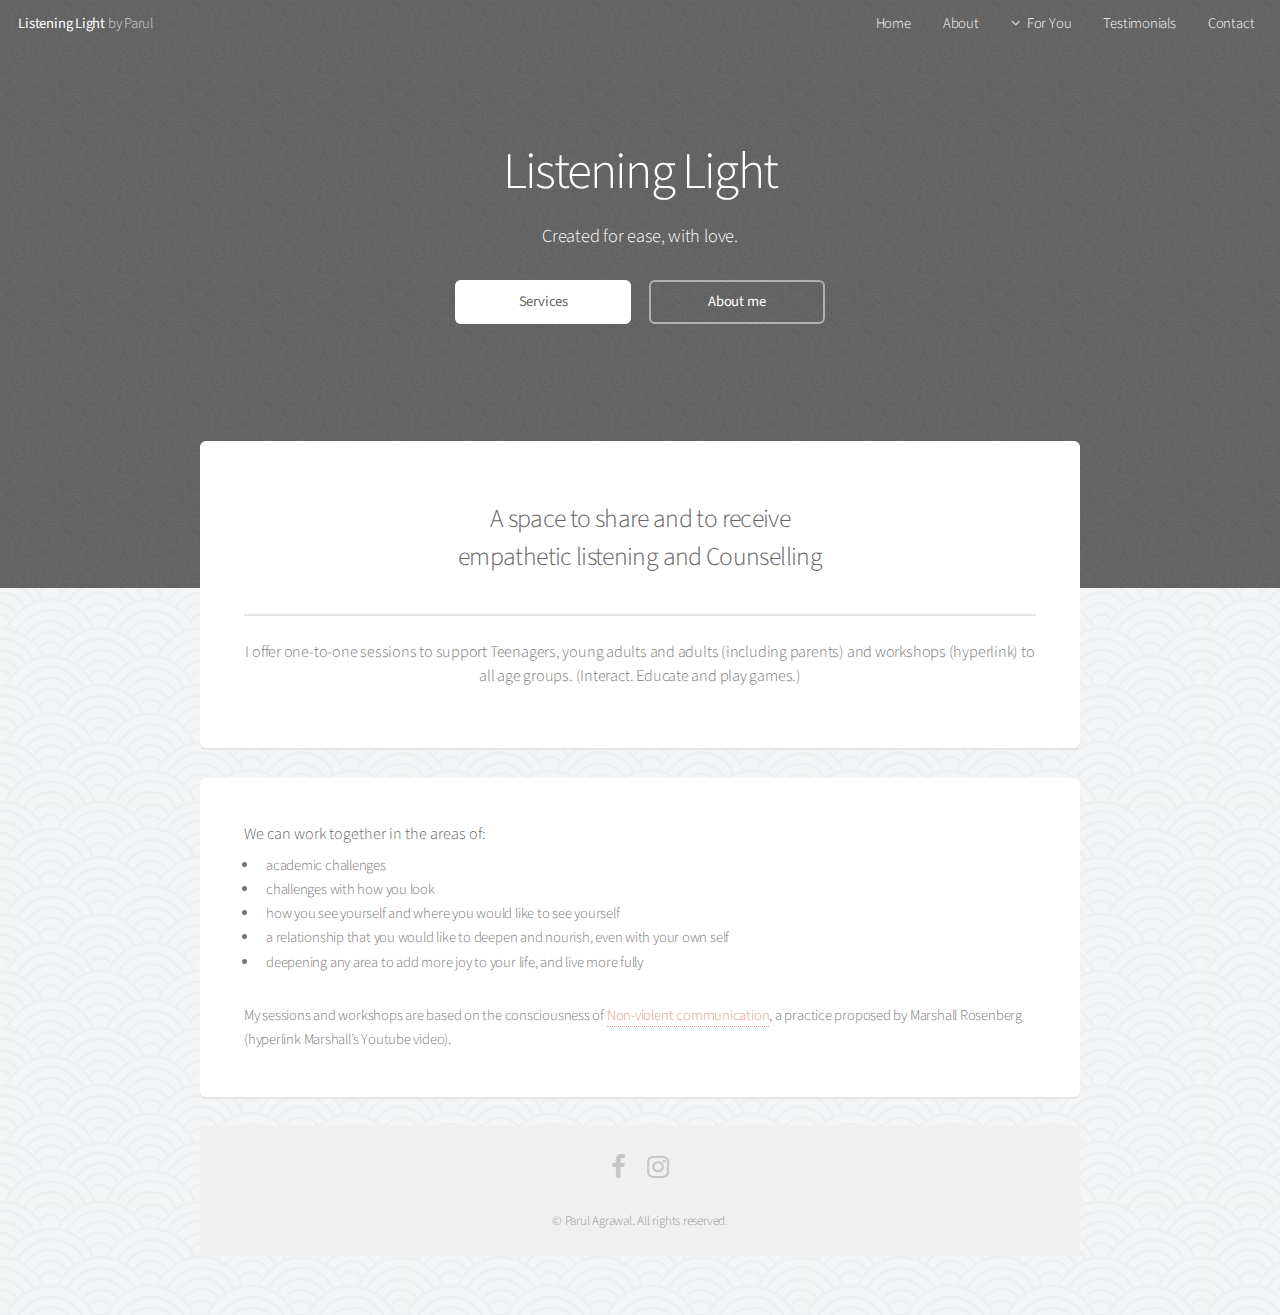
==== commit b5f0e4c8: "first demo" ====
--- a/index.html
+++ b/index.html
@@ -6,7 +6,7 @@
 -->
 <html>
 	<head>
-		<title>Alpha by HTML5 UP</title>
+		<title>Listening Light</title>
 		<meta charset="utf-8" />
 		<meta name="viewport" content="width=device-width, initial-scale=1" />
 		<!--[if lte IE 8]><script src="assets/js/ie/html5shiv.js"></script><![endif]-->
@@ -18,17 +18,19 @@
 
 			<!-- Header -->
 				<header id="header" class="alt">
-					<h1><a href="index.html">Alpha</a> by HTML5 UP</h1>
+					<h1><a href="index.html">Listening Light</a> by Parul</h1>
 					<nav id="nav">
 						<ul>
 							<li><a href="index.html">Home</a></li>
+							<li><a href="about.html">About</a></li>
 							<li>
-								<a href="#" class="icon fa-angle-down">Layouts</a>
+								<a href="#" class="icon fa-angle-down">For You</a>
 								<ul>
-									<li><a href="generic.html">Generic</a></li>
-									<li><a href="contact.html">Contact</a></li>
-									<li><a href="elements.html">Elements</a></li>
-									<li>
+									<li><a href="#">Services</a></li>
+									<li><a href="#">Collaboration</a></li>
+									<li><a href="#">Resources</a></li>
+									<li><a href="#">Videos</a></li>
+									<!--li>
 										<a href="#">Submenu</a>
 										<ul>
 											<li><a href="#">Option One</a></li>
@@ -36,21 +38,23 @@
 											<li><a href="#">Option Three</a></li>
 											<li><a href="#">Option Four</a></li>
 										</ul>
-									</li>
+									</li-->
 								</ul>
 							</li>
-							<li><a href="#" class="button">Sign Up</a></li>
-						</ul>
+							
+							<li><a href="index.html">Testimonials</a></li>
+							<li><a href="index.html">Contact</a></li>
+							</ul>
 					</nav>
 				</header>
 
 			<!-- Banner -->
 				<section id="banner">
-					<h2>Alpha</h2>
-					<p>Another fine responsive site template freebie by HTML5 UP.</p>
+					<h2>Listening Light</h2>
+					<p>Created for ease, with love.</p>
 					<ul class="actions">
-						<li><a href="#" class="button special">Sign Up</a></li>
-						<li><a href="#" class="button">Learn More</a></li>
+						<li><a href="#" class="button special">Services</a></li>
+						<li><a href="about.html" class="button">About me</a></li>
 					</ul>
 				</section>
 
@@ -59,16 +63,31 @@
 
 					<section class="box special">
 						<header class="major">
-							<h2>Introducing the ultimate mobile app
-							<br />
-							for doing stuff with your phone</h2>
-							<p>Blandit varius ut praesent nascetur eu penatibus nisi risus faucibus nunc ornare<br />
-							adipiscing nunc adipiscing. Condimentum turpis massa.</p>
+							<h3>A space to share
+							
+							and to receive<br> empathetic listening and Counselling</h3>
+							</hr>
+							<p>I offer one-to-one sessions to support Teenagers, young adults and adults (including parents) and workshops (hyperlink) to all age groups. (Interact. Educate and play games.) </p>
 						</header>
-						<span class="image featured"><img src="images/pic01.jpg" alt="" /></span>
+						
+						<span class="image featured"><img src="images/wall.jpg" alt="" /></span>
+					</section>
+					<section class="box">
+						<h4> We can work together in the areas of: </h4>
+						<ul>
+							<li>academic challenges</li>
+							<li>challenges with how you look</li>
+							<li>how you see yourself and where you would like to see yourself</li>
+							<li>a relationship that you would like to deepen and nourish, even with your own self</li>
+							<li>deepening any area to add more joy to your life, and live more fully</li>
+						</ul>
+						<p>
+						My sessions and workshops are based on the consciousness of <a href="http://www.cnvc.org">Non-violent communication</a>, a practice proposed by Marshall Rosenberg (hyperlink Marshall’s Youtube video). </p>
+
+				
 					</section>
 
-					<section class="box special features">
+					<!--section class="box special features">
 						<div class="features-row">
 							<section>
 								<span class="icon major fa-bolt accent2"></span>
@@ -125,7 +144,7 @@
 				</section>
 
 			<!-- CTA -->
-				<section id="cta">
+				<!--section id="cta">
 
 					<h2>Sign up for beta access</h2>
 					<p>Blandit varius ut praesent nascetur eu penatibus nisi risus faucibus nunc.</p>
@@ -146,15 +165,15 @@
 			<!-- Footer -->
 				<footer id="footer">
 					<ul class="icons">
-						<li><a href="#" class="icon fa-twitter"><span class="label">Twitter</span></a></li>
+						<!--li><a href="#" class="icon fa-twitter"><span class="label">Twitter</span></a></li-->
 						<li><a href="#" class="icon fa-facebook"><span class="label">Facebook</span></a></li>
 						<li><a href="#" class="icon fa-instagram"><span class="label">Instagram</span></a></li>
-						<li><a href="#" class="icon fa-github"><span class="label">Github</span></a></li>
+						<!--li><a href="#" class="icon fa-github"><span class="label">Github</span></a></li>
 						<li><a href="#" class="icon fa-dribbble"><span class="label">Dribbble</span></a></li>
-						<li><a href="#" class="icon fa-google-plus"><span class="label">Google+</span></a></li>
+						<li><a href="#" class="icon fa-google-plus"><span class="label">Google+</span></a></li-->
 					</ul>
 					<ul class="copyright">
-						<li>&copy; Untitled. All rights reserved.</li><li>Design: <a href="http://html5up.net">HTML5 UP</a></li>
+						<li>&copy; Parul Agrawal. All rights reserved.</li>
 					</ul>
 				</footer>
 
--- a/assets/css/main.css
+++ b/assets/css/main.css
@@ -1791,8 +1791,9 @@
 
 /* Basic */
 
-	body {
+	body { 
 		background: #f5f5f5;
+		background-image:url("../../images/seigaiha.png");
 	}
 
 	body, input, select, textarea {
@@ -2377,6 +2378,7 @@
 
 		.image.left {
 			float: left;
+			
 			padding: 0 1.5em 1em 0;
 			top: 0.25em;
 		}
@@ -3030,7 +3032,7 @@
 	#banner {
 		background-attachment: scroll,							fixed;
 		background-color: #666;
-		background-image: url("images/overlay.png"), url("../../images/banner.jpg");
+		background-image: url("images/overlay.png"), url("../../images/383.jpg");
 		background-position: top left,						center center;
 		background-repeat: repeat,							no-repeat;
 		background-size: auto,							cover;
@@ -3045,6 +3047,7 @@
 
 		#banner h2, #banner h3, #banner h4, #banner h5, #banner h6 {
 			color: #fff;
+
 		}
 
 		#banner h2 {
@@ -3124,7 +3127,7 @@
 
 	#footer {
 		background: #f0f0f0;
-		padding: 4em 0 6em 0;
+		padding: 2em 0 2em 0;
 		text-align: center;
 	}
 
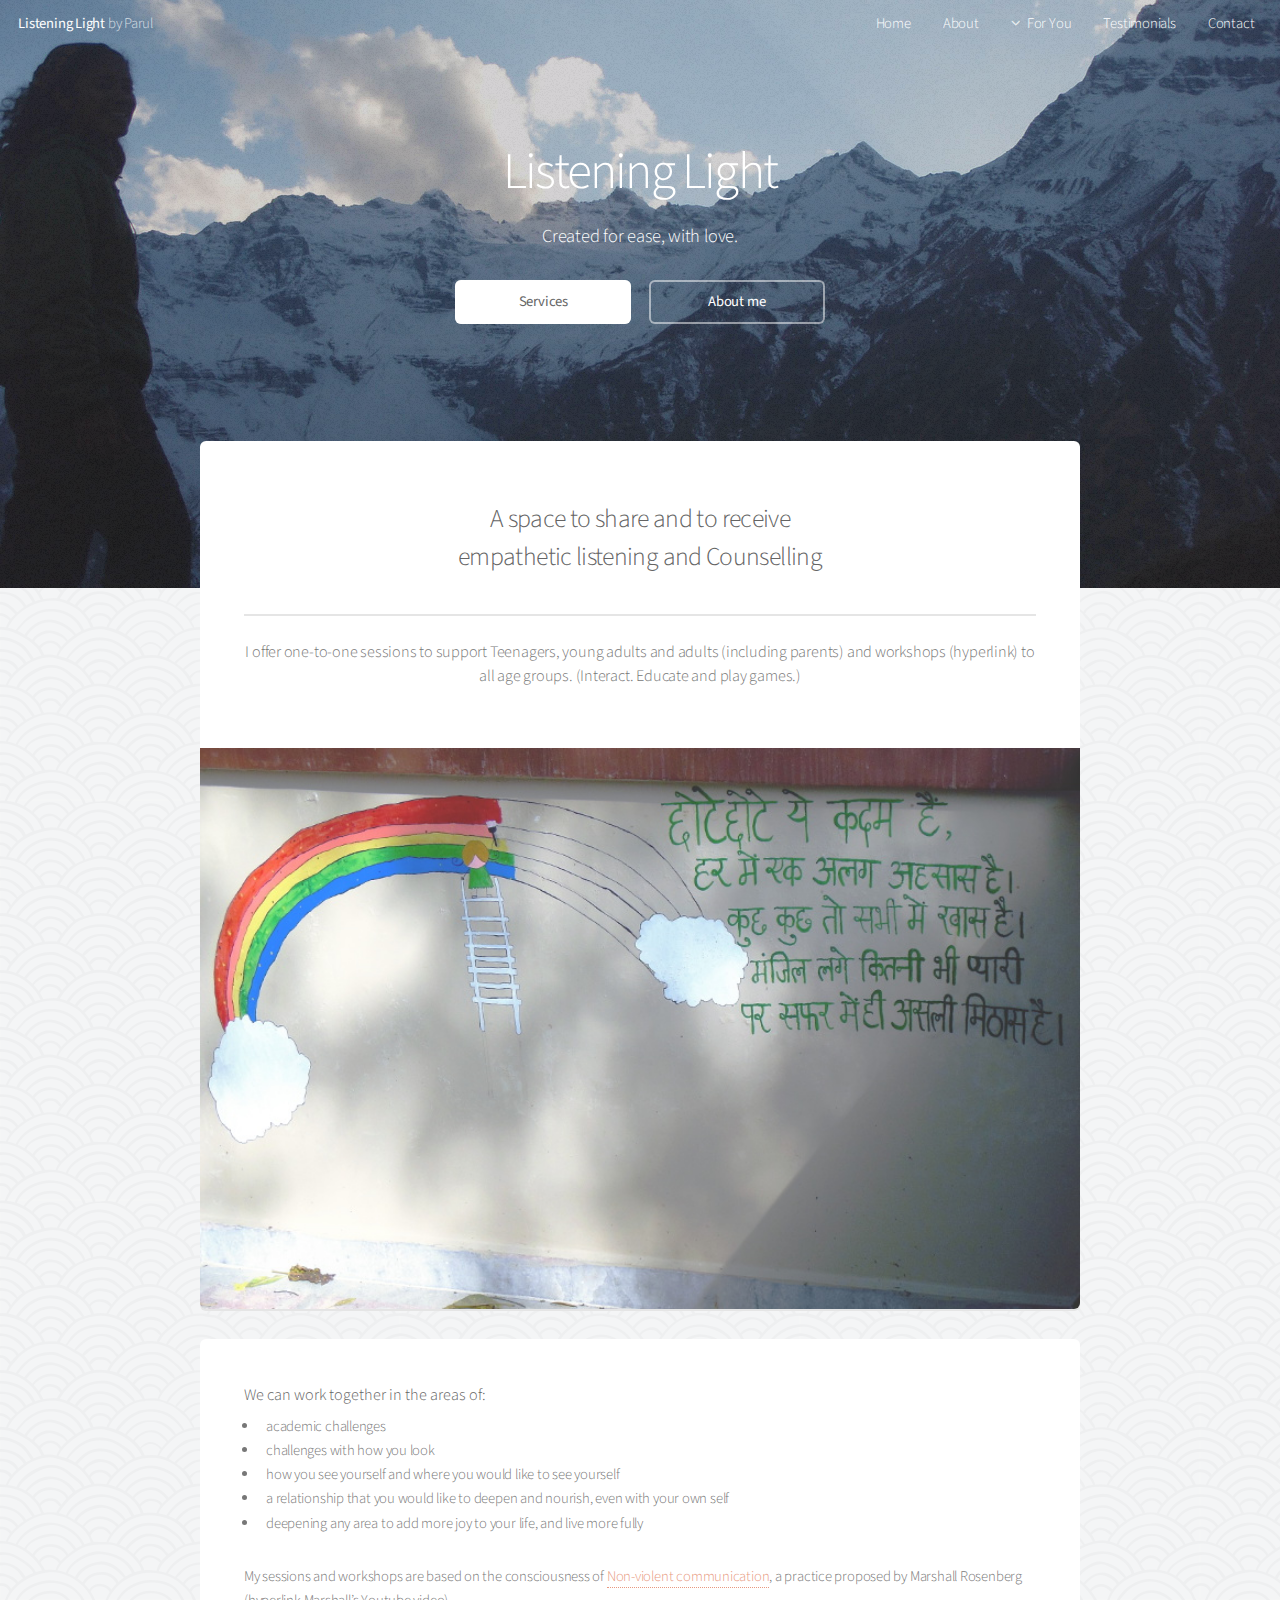
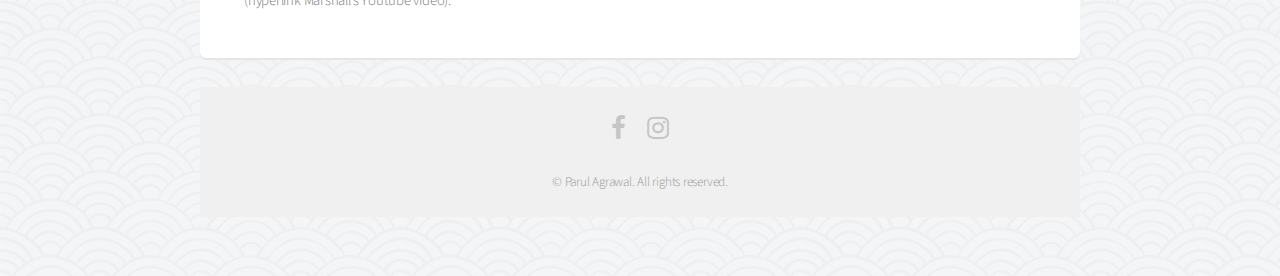
==== commit 06f64660: "PHOTO FIX" ====
--- a/index.html
+++ b/index.html
@@ -41,7 +41,7 @@
 									</li-->
 								</ul>
 							</li>
-							
+
 							<li><a href="index.html">Testimonials</a></li>
 							<li><a href="index.html">Contact</a></li>
 							</ul>
@@ -64,13 +64,13 @@
 					<section class="box special">
 						<header class="major">
 							<h3>A space to share
-							
+
 							and to receive<br> empathetic listening and Counselling</h3>
 							</hr>
 							<p>I offer one-to-one sessions to support Teenagers, young adults and adults (including parents) and workshops (hyperlink) to all age groups. (Interact. Educate and play games.) </p>
 						</header>
-						
-						<span class="image featured"><img src="images/wall.jpg" alt="" /></span>
+
+						<span class="image featured"><img src="images/wall.JPG" alt="" /></span>
 					</section>
 					<section class="box">
 						<h4> We can work together in the areas of: </h4>
@@ -84,7 +84,7 @@
 						<p>
 						My sessions and workshops are based on the consciousness of <a href="http://www.cnvc.org">Non-violent communication</a>, a practice proposed by Marshall Rosenberg (hyperlink Marshall’s Youtube video). </p>
 
-				
+
 					</section>
 
 					<!--section class="box special features">
@@ -189,4 +189,4 @@
 			<script src="assets/js/main.js"></script>
 
 	</body>
-</html>+</html>
--- a/assets/css/main.css
+++ b/assets/css/main.css
@@ -1791,7 +1791,7 @@
 
 /* Basic */
 
-	body { 
+	body {
 		background: #f5f5f5;
 		background-image:url("../../images/seigaiha.png");
 	}
@@ -2378,7 +2378,7 @@
 
 		.image.left {
 			float: left;
-			
+
 			padding: 0 1.5em 1em 0;
 			top: 0.25em;
 		}
@@ -3032,7 +3032,7 @@
 	#banner {
 		background-attachment: scroll,							fixed;
 		background-color: #666;
-		background-image: url("images/overlay.png"), url("../../images/383.jpg");
+		background-image: url("images/overlay.png"), url("../../images/383.JPG");
 		background-position: top left,						center center;
 		background-repeat: repeat,							no-repeat;
 		background-size: auto,							cover;
@@ -3761,4 +3761,4 @@
 				padding: 2.5em 1em 3em 1em;
 			}
 
-	}+	}
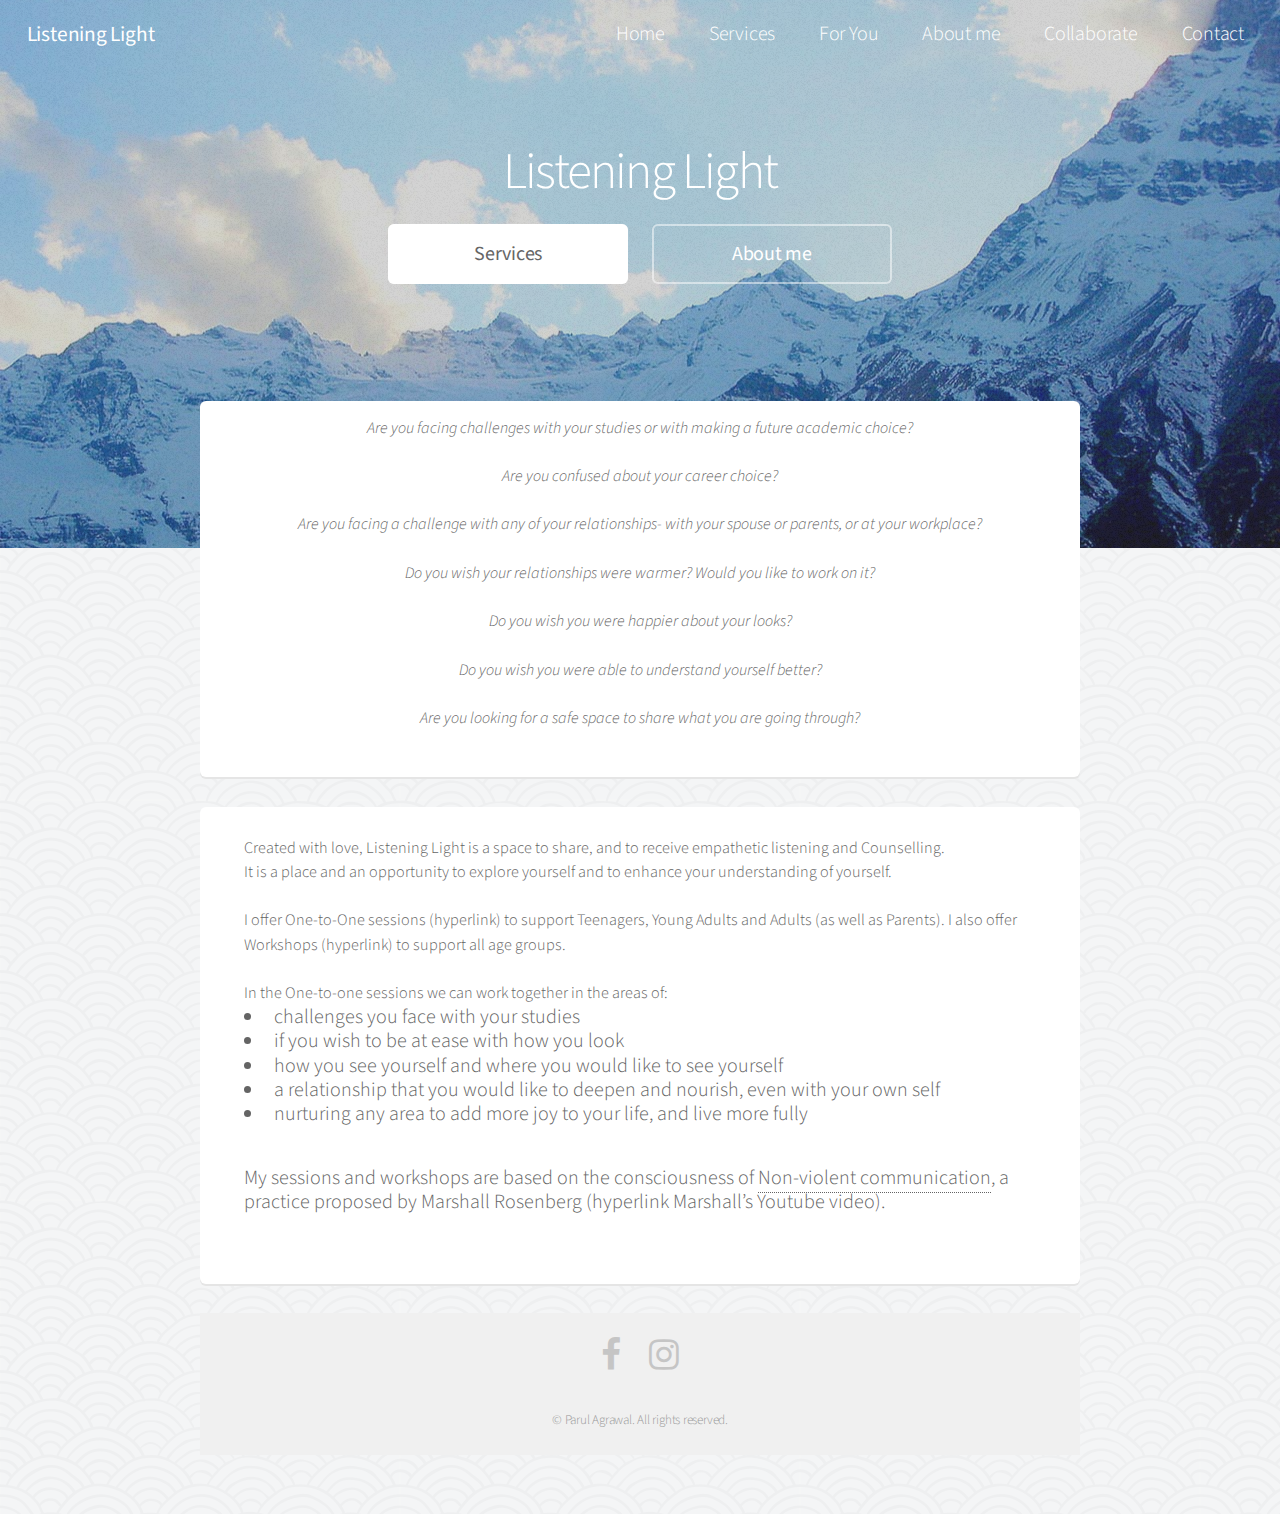
==== commit ab35ef3a: "draft1" ====
--- a/index.html
+++ b/index.html
@@ -18,32 +18,17 @@
 
 			<!-- Header -->
 				<header id="header" class="alt">
-					<h1><a href="index.html">Listening Light</a> by Parul</h1>
+					<h1><a href="index.html">Listening Light</a></h1>
 					<nav id="nav">
 						<ul>
 							<li><a href="index.html">Home</a></li>
-							<li><a href="about.html">About</a></li>
-							<li>
-								<a href="#" class="icon fa-angle-down">For You</a>
-								<ul>
-									<li><a href="#">Services</a></li>
-									<li><a href="#">Collaboration</a></li>
-									<li><a href="#">Resources</a></li>
-									<li><a href="#">Videos</a></li>
-									<!--li>
-										<a href="#">Submenu</a>
-										<ul>
-											<li><a href="#">Option One</a></li>
-											<li><a href="#">Option Two</a></li>
-											<li><a href="#">Option Three</a></li>
-											<li><a href="#">Option Four</a></li>
-										</ul>
-									</li-->
-								</ul>
-							</li>
-
-							<li><a href="index.html">Testimonials</a></li>
-							<li><a href="index.html">Contact</a></li>
+							<li><a href="services.html">Services</a></li>
+							<li><a href="you.html">For You</a></li>
+							<li><a href="about.html">About me</a></li>
+							<li><a href="collab.html">Collaborate</a></li>
+							<!--<li><a href="index.html">Testimonials</a></li>-->
+							<li><a href="contact.html">Contact</a></li>
+							<!--<li><a href="index.html">Videos</a></li>-->
 							</ul>
 					</nav>
 				</header>
@@ -51,9 +36,8 @@
 			<!-- Banner -->
 				<section id="banner">
 					<h2>Listening Light</h2>
-					<p>Created for ease, with love.</p>
 					<ul class="actions">
-						<li><a href="#" class="button special">Services</a></li>
+						<li><a href="services.html" class="button special">Services</a></li>
 						<li><a href="about.html" class="button">About me</a></li>
 					</ul>
 				</section>
@@ -61,29 +45,38 @@
 			<!-- Main -->
 				<section id="main" class="container">
 
-					<section class="box special">
+					<section class="box special" style="padding:0 3em">
 						<header class="major">
-							<h3>A space to share
+							<h4>
+								<em>
+								Are you facing challenges with your studies or with making a future academic choice?<br><br>
+								Are you confused about your career choice?<br><br>
+								Are you facing a challenge with any of your relationships- with your spouse or parents, or at your workplace?<br><br>
+								Do you wish your relationships were warmer? Would you like to work on it?<br><br>
+								Do you wish you were happier about your looks?<br><br>
+								Do you wish you were able to understand yourself better?<br><br>
+								Are you looking for a safe space to share what you are going through?<br><br>
+								</em>
+							</h4>
+							</header>
 
-							and to receive<br> empathetic listening and Counselling</h3>
-							</hr>
-							<p>I offer one-to-one sessions to support Teenagers, young adults and adults (including parents) and workshops (hyperlink) to all age groups. (Interact. Educate and play games.) </p>
-						</header>
 
-						<span class="image featured"><img src="images/wall.JPG" alt="" /></span>
 					</section>
-					<section class="box">
-						<h4> We can work together in the areas of: </h4>
+					<section class="box" style="padding:2em 3em">
+						<h4>
+							Created with love, Listening Light is a space to share, and to receive empathetic listening and Counselling.<br>
+							It is a place and an opportunity to explore yourself and to enhance your understanding of yourself.<br><br>
+							I offer One-to-One sessions (hyperlink) to support Teenagers, Young Adults and Adults (as well as Parents). I also offer Workshops (hyperlink) to support all age groups.
+							<br><br> In the One-to-one sessions we can work together in the areas of:
 						<ul>
-							<li>academic challenges</li>
-							<li>challenges with how you look</li>
+							<li>challenges you face with your studies</li>
+							<li>if you wish to be at ease with how you look</li>
 							<li>how you see yourself and where you would like to see yourself</li>
 							<li>a relationship that you would like to deepen and nourish, even with your own self</li>
-							<li>deepening any area to add more joy to your life, and live more fully</li>
+							<li>nurturing any area to add more joy to your life, and live more fully</li>
 						</ul>
 						<p>
 						My sessions and workshops are based on the consciousness of <a href="http://www.cnvc.org">Non-violent communication</a>, a practice proposed by Marshall Rosenberg (hyperlink Marshall’s Youtube video). </p>
-
 
 					</section>
 
--- a/assets/css/main.css
+++ b/assets/css/main.css
@@ -24,10 +24,12 @@
 
 	body {
 		line-height: 1;
+		
 	}
 
 	ol, ul {
 		list-style: none;
+		font-size: 15pt
 	}
 
 	blockquote, q {
@@ -1830,6 +1832,7 @@
 
 	p {
 		margin: 0 0 2em 0;
+		font-size: 15pt
 	}
 
 	h1, h2, h3, h4, h5, h6 {
@@ -2810,6 +2813,7 @@
 		top: 0;
 		width: 100%;
 		z-index: 10000;
+		font-size: 16pt;
 	}
 
 		#header h1 {
@@ -2936,6 +2940,7 @@
 			background: none;
 			color: rgba(255, 255, 255, 0.75);
 			position: absolute;
+			font-size: 16pt
 		}
 
 			#header.alt nav > ul > li a:not(.button).icon:before {
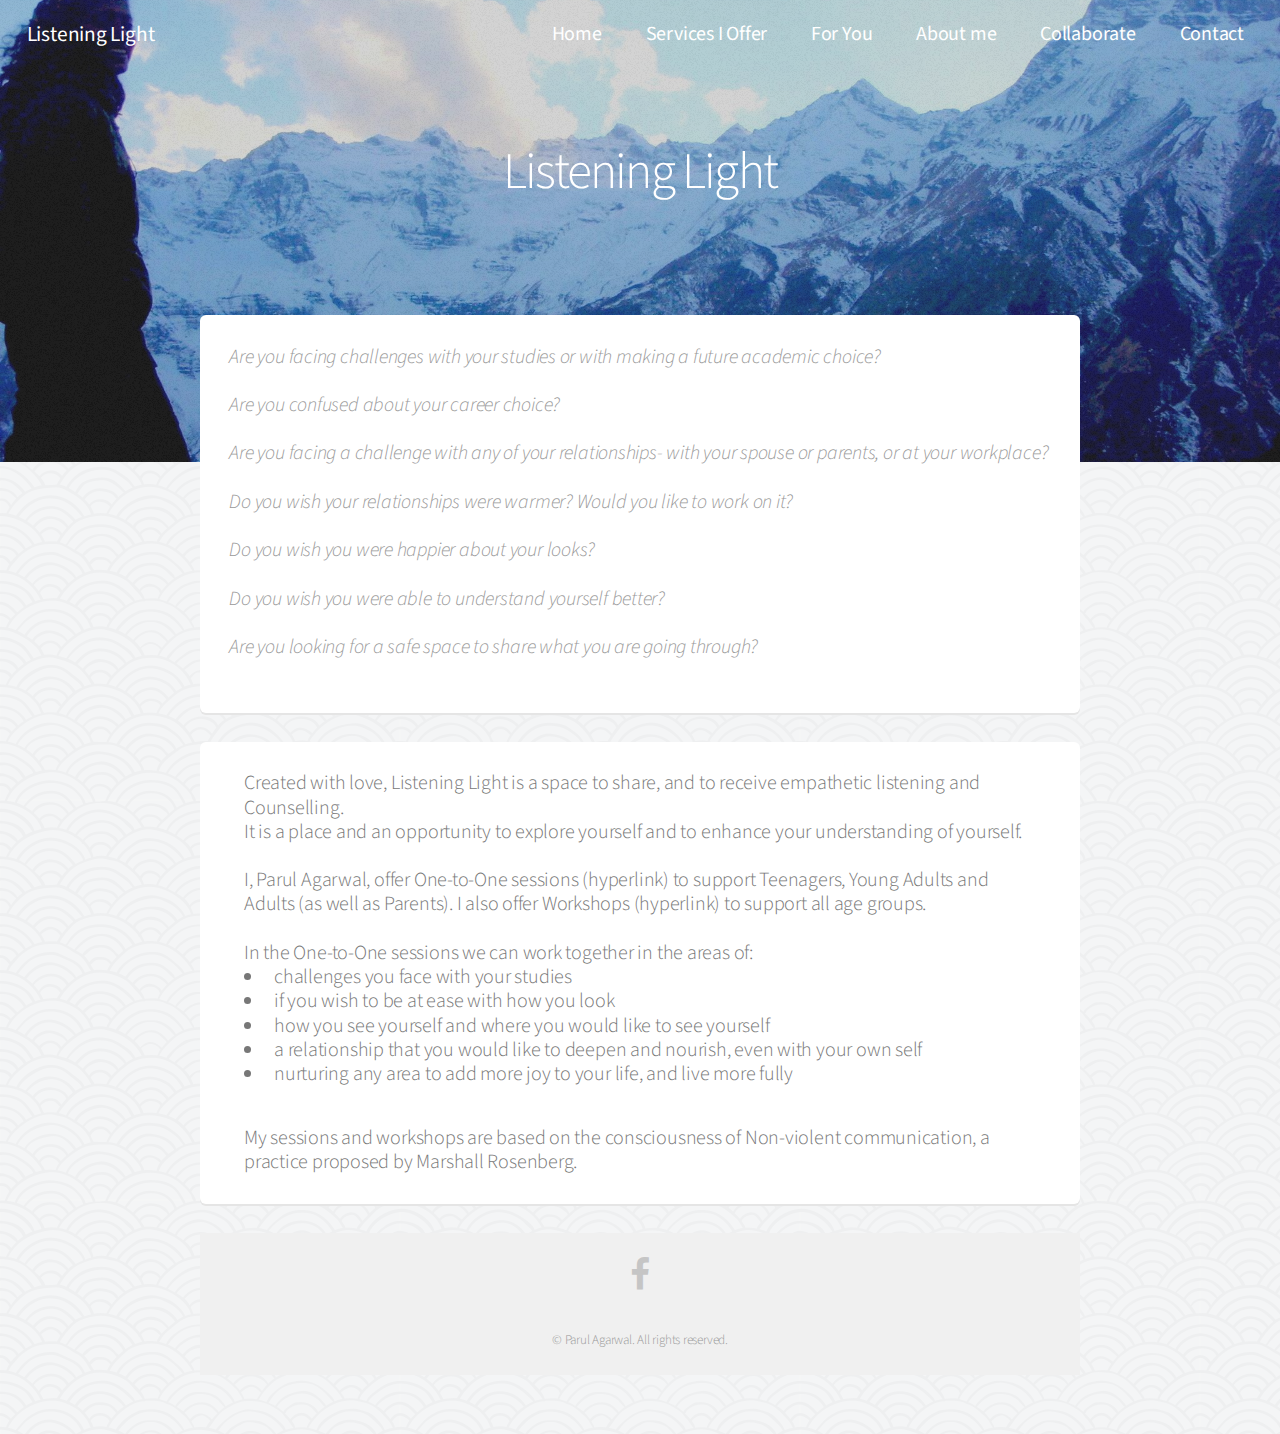
==== commit b89a8359: "2 draft" ====
--- a/index.html
+++ b/index.html
@@ -22,7 +22,15 @@
 					<nav id="nav">
 						<ul>
 							<li><a href="index.html">Home</a></li>
-							<li><a href="services.html">Services</a></li>
+							<li><a href="services.html">Services I Offer</a>
+								<ul>
+									<li><a href="services.html#one">One-to-one sessions</a></li>
+									<li><a href="services.html#one">Counselling for<br> Teenagers
+</a></li>
+									<li><a href="services.html#adult">Counselling for Young<br>Adults & Adults <br>(including Parents)</a></li>
+									<li><a href="services.html#workshops">Workshops</a></li>
+								</ul>
+							</li>
 							<li><a href="you.html">For You</a></li>
 							<li><a href="about.html">About me</a></li>
 							<li><a href="collab.html">Collaborate</a></li>
@@ -36,18 +44,14 @@
 			<!-- Banner -->
 				<section id="banner">
 					<h2>Listening Light</h2>
-					<ul class="actions">
-						<li><a href="services.html" class="button special">Services</a></li>
-						<li><a href="about.html" class="button">About me</a></li>
-					</ul>
-				</section>
+					</section>
 
 			<!-- Main -->
 				<section id="main" class="container">
 
-					<section class="box special" style="padding:0 3em">
-						<header class="major">
-							<h4>
+					<section class="box" style="padding:2em">
+						<header>
+							<p style="margin: 0em">
 								<em>
 								Are you facing challenges with your studies or with making a future academic choice?<br><br>
 								Are you confused about your career choice?<br><br>
@@ -57,18 +61,18 @@
 								Do you wish you were able to understand yourself better?<br><br>
 								Are you looking for a safe space to share what you are going through?<br><br>
 								</em>
-							</h4>
+							</p>
 							</header>
 
 
 					</section>
 					<section class="box" style="padding:2em 3em">
-						<h4>
+						<p style="margin:0">
 							Created with love, Listening Light is a space to share, and to receive empathetic listening and Counselling.<br>
 							It is a place and an opportunity to explore yourself and to enhance your understanding of yourself.<br><br>
-							I offer One-to-One sessions (hyperlink) to support Teenagers, Young Adults and Adults (as well as Parents). I also offer Workshops (hyperlink) to support all age groups.
-							<br><br> In the One-to-one sessions we can work together in the areas of:
-						<ul>
+							I, Parul Agarwal, offer One-to-One sessions (hyperlink) to support Teenagers, Young Adults and Adults (as well as Parents). I also offer Workshops (hyperlink) to support all age groups.
+							<br><br>In the One-to-One sessions we can work together in the areas of:</p>
+							<ul>
 							<li>challenges you face with your studies</li>
 							<li>if you wish to be at ease with how you look</li>
 							<li>how you see yourself and where you would like to see yourself</li>
@@ -76,97 +80,22 @@
 							<li>nurturing any area to add more joy to your life, and live more fully</li>
 						</ul>
 						<p>
-						My sessions and workshops are based on the consciousness of <a href="http://www.cnvc.org">Non-violent communication</a>, a practice proposed by Marshall Rosenberg (hyperlink Marshall’s Youtube video). </p>
+						My sessions and workshops are based on the consciousness of Non-violent communication, a practice proposed by Marshall Rosenberg. </p>
 
 					</section>
-
-					<!--section class="box special features">
-						<div class="features-row">
-							<section>
-								<span class="icon major fa-bolt accent2"></span>
-								<h3>Magna etiam</h3>
-								<p>Integer volutpat ante et accumsan commophasellus sed aliquam feugiat lorem aliquet ut enim rutrum phasellus iaculis accumsan dolore magna aliquam veroeros.</p>
-							</section>
-							<section>
-								<span class="icon major fa-area-chart accent3"></span>
-								<h3>Ipsum dolor</h3>
-								<p>Integer volutpat ante et accumsan commophasellus sed aliquam feugiat lorem aliquet ut enim rutrum phasellus iaculis accumsan dolore magna aliquam veroeros.</p>
-							</section>
-						</div>
-						<div class="features-row">
-							<section>
-								<span class="icon major fa-cloud accent4"></span>
-								<h3>Sed feugiat</h3>
-								<p>Integer volutpat ante et accumsan commophasellus sed aliquam feugiat lorem aliquet ut enim rutrum phasellus iaculis accumsan dolore magna aliquam veroeros.</p>
-							</section>
-							<section>
-								<span class="icon major fa-lock accent5"></span>
-								<h3>Enim phasellus</h3>
-								<p>Integer volutpat ante et accumsan commophasellus sed aliquam feugiat lorem aliquet ut enim rutrum phasellus iaculis accumsan dolore magna aliquam veroeros.</p>
-							</section>
-						</div>
-					</section>
-
-					<div class="row">
-						<div class="6u 12u(narrower)">
-
-							<section class="box special">
-								<span class="image featured"><img src="images/pic02.jpg" alt="" /></span>
-								<h3>Sed lorem adipiscing</h3>
-								<p>Integer volutpat ante et accumsan commophasellus sed aliquam feugiat lorem aliquet ut enim rutrum phasellus iaculis accumsan dolore magna aliquam veroeros.</p>
-								<ul class="actions">
-									<li><a href="#" class="button alt">Learn More</a></li>
-								</ul>
-							</section>
-
-						</div>
-						<div class="6u 12u(narrower)">
-
-							<section class="box special">
-								<span class="image featured"><img src="images/pic03.jpg" alt="" /></span>
-								<h3>Accumsan integer</h3>
-								<p>Integer volutpat ante et accumsan commophasellus sed aliquam feugiat lorem aliquet ut enim rutrum phasellus iaculis accumsan dolore magna aliquam veroeros.</p>
-								<ul class="actions">
-									<li><a href="#" class="button alt">Learn More</a></li>
-								</ul>
-							</section>
-
-						</div>
-					</div>
-
-				</section>
-
-			<!-- CTA -->
-				<!--section id="cta">
-
-					<h2>Sign up for beta access</h2>
-					<p>Blandit varius ut praesent nascetur eu penatibus nisi risus faucibus nunc.</p>
-
-					<form>
-						<div class="row uniform 50%">
-							<div class="8u 12u(mobilep)">
-								<input type="email" name="email" id="email" placeholder="Email Address" />
-							</div>
-							<div class="4u 12u(mobilep)">
-								<input type="submit" value="Sign Up" class="fit" />
-							</div>
-						</div>
-					</form>
-
-				</section>
 
 			<!-- Footer -->
 				<footer id="footer">
 					<ul class="icons">
 						<!--li><a href="#" class="icon fa-twitter"><span class="label">Twitter</span></a></li-->
 						<li><a href="#" class="icon fa-facebook"><span class="label">Facebook</span></a></li>
-						<li><a href="#" class="icon fa-instagram"><span class="label">Instagram</span></a></li>
-						<!--li><a href="#" class="icon fa-github"><span class="label">Github</span></a></li>
+						<!--li><a href="#" class="icon fa-instagram"><span class="label">Instagram</span></a></li>
+						<li><a href="#" class="icon fa-github"><span class="label">Github</span></a></li>
 						<li><a href="#" class="icon fa-dribbble"><span class="label">Dribbble</span></a></li>
 						<li><a href="#" class="icon fa-google-plus"><span class="label">Google+</span></a></li-->
 					</ul>
 					<ul class="copyright">
-						<li>&copy; Parul Agrawal. All rights reserved.</li>
+						<li>&copy; Parul Agarwal. All rights reserved.</li>
 					</ul>
 				</footer>
 
--- a/assets/css/main.css
+++ b/assets/css/main.css
@@ -16,6 +16,7 @@
 		font-size: 100%;
 		font: inherit;
 		vertical-align: baseline;
+	
 	}
 
 	article, aside, details, figcaption, figure, footer, header, hgroup, menu, nav, section {
@@ -24,7 +25,7 @@
 
 	body {
 		line-height: 1;
-		
+
 	}
 
 	ol, ul {
@@ -1577,7 +1578,11 @@
 	}
 
 	@media screen and (max-width: 480px) {
-
+		.button.special {
+			background-color: #ff8e6b;
+			color: #ffffff !important;
+			margin-left:0em
+		}
 		.row > * {
 			padding: 0 0 0 2em;
 		}
@@ -1854,7 +1859,7 @@
 	}
 
 	h3 {
-		font-size: 1.75em;
+		font-size: 1.45em;
 		line-height: 1.5em;
 		letter-spacing: -0.025em;
 	}
@@ -2413,6 +2418,7 @@
 
 		ol li {
 			padding-left: 0.25em;
+			margin-bottom: 1em;
 		}
 
 	ul {
@@ -2720,8 +2726,9 @@
 		input[type="reset"].special,
 		input[type="button"].special,
 		.button.special {
-			background-color: #e89980;
+			background-color: #ff8e6b;
 			color: #ffffff !important;
+			margin-left:15em
 		}
 
 			input[type="submit"].special:hover,
@@ -2846,6 +2853,7 @@
 				list-style: none;
 				margin: 0;
 				padding-left: 0;
+				font-weight: normal;
 			}
 
 				#header nav > ul > li {
@@ -3296,7 +3304,11 @@
 			body, input, select, textarea {
 				font-size: 11pt;
 			}
-
+			.button.special {
+				background-color: #ff8e6b;
+				color: #ffffff !important;
+				margin-left:10em
+			}
 	}
 
 /* Narrower */
@@ -3324,7 +3336,7 @@
 		/* Section/Article */
 
 			header br {
-				display: none;
+				display: initial;
 			}
 
 			header.major {
@@ -3525,7 +3537,11 @@
 				-ms-transform: translateX(0);
 				transform: translateX(0);
 			}
-
+			.button.special {
+				background-color: #ff8e6b;
+				color: #ffffff !important;
+				margin-left:3em
+			}
 	}
 
 /* Mobile */
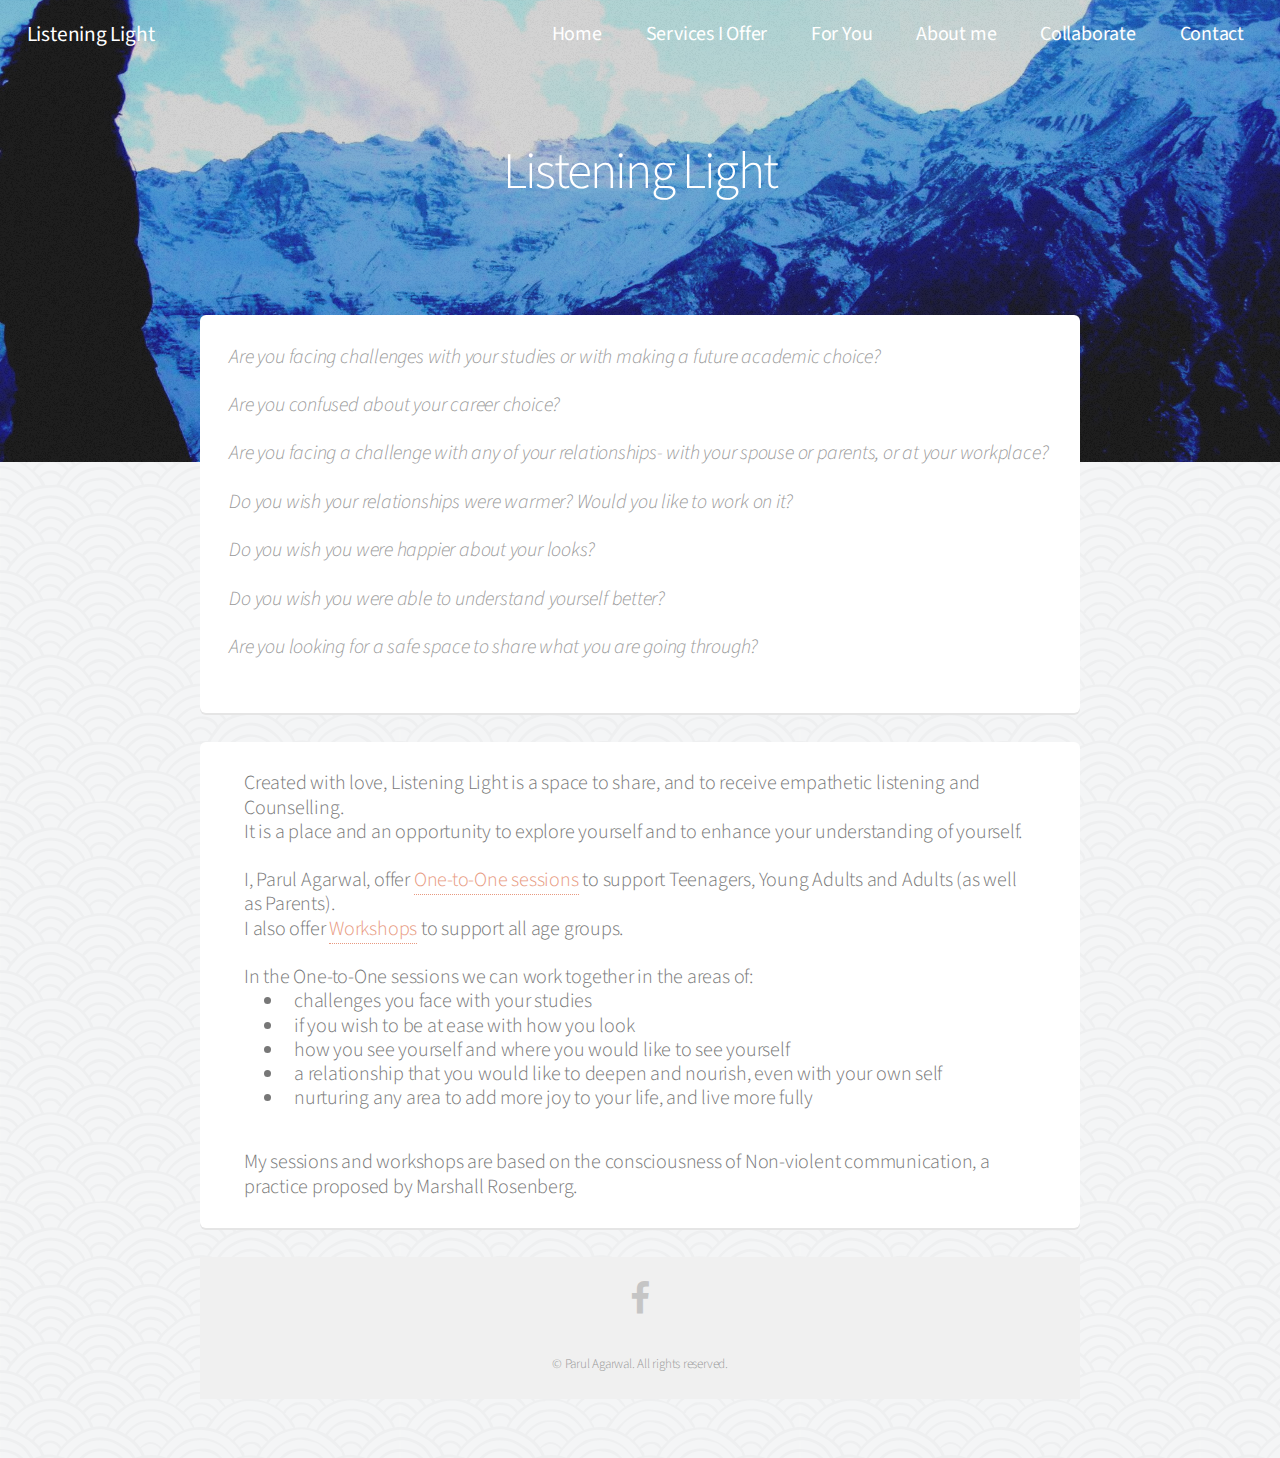
==== commit 94a9819a: "changes 15 may" ====
--- a/index.html
+++ b/index.html
@@ -70,7 +70,7 @@
 						<p style="margin:0">
 							Created with love, Listening Light is a space to share, and to receive empathetic listening and Counselling.<br>
 							It is a place and an opportunity to explore yourself and to enhance your understanding of yourself.<br><br>
-							I, Parul Agarwal, offer One-to-One sessions (hyperlink) to support Teenagers, Young Adults and Adults (as well as Parents). I also offer Workshops (hyperlink) to support all age groups.
+							I, Parul Agarwal, offer <a href="services.html#one">One-to-One sessions</a> to support Teenagers, Young Adults and Adults (as well as Parents).<br> I also offer <a href="services.html#workshops">Workshops</a> to support all age groups.
 							<br><br>In the One-to-One sessions we can work together in the areas of:</p>
 							<ul>
 							<li>challenges you face with your studies</li>
--- a/assets/css/main.css
+++ b/assets/css/main.css
@@ -16,7 +16,7 @@
 		font-size: 100%;
 		font: inherit;
 		vertical-align: baseline;
-	
+
 	}
 
 	article, aside, details, figcaption, figure, footer, header, hgroup, menu, nav, section {
@@ -2413,7 +2413,7 @@
 	ol {
 		list-style: decimal;
 		margin: 0 0 2em 0;
-		padding-left: 1.25em;
+		padding-left: 2em;
 	}
 
 		ol li {
@@ -2424,7 +2424,7 @@
 	ul {
 		list-style: disc;
 		margin: 0 0 2em 0;
-		padding-left: 1em;
+		padding-left: 2em;
 	}
 
 		ul li {
@@ -2735,7 +2735,7 @@
 			input[type="reset"].special:hover,
 			input[type="button"].special:hover,
 			.button.special:hover {
-				background-color: #ecaa96;
+				background-color: #4bb37e;
 			}
 
 			input[type="submit"].special:active,
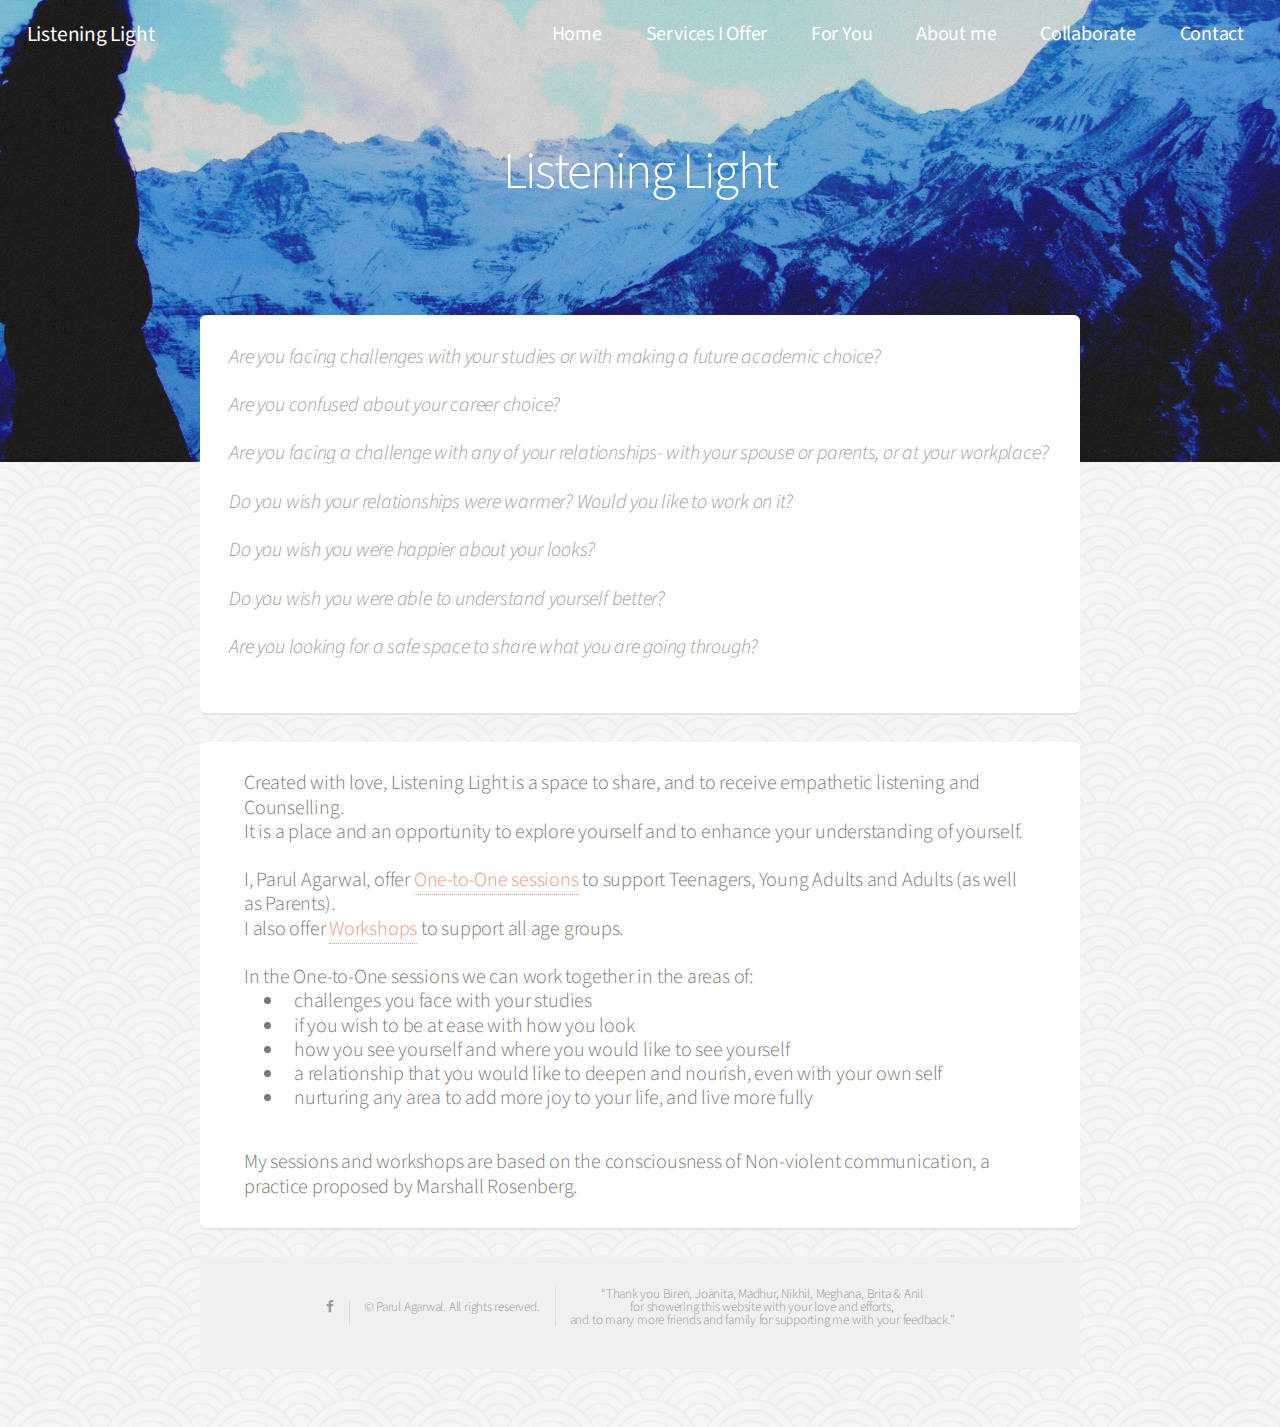
==== commit f08821e3: "footer" ====
--- a/index.html
+++ b/index.html
@@ -85,19 +85,23 @@
 					</section>
 
 			<!-- Footer -->
-				<footer id="footer">
-					<ul class="icons">
-						<!--li><a href="#" class="icon fa-twitter"><span class="label">Twitter</span></a></li-->
-						<li><a href="#" class="icon fa-facebook"><span class="label">Facebook</span></a></li>
-						<!--li><a href="#" class="icon fa-instagram"><span class="label">Instagram</span></a></li>
-						<li><a href="#" class="icon fa-github"><span class="label">Github</span></a></li>
-						<li><a href="#" class="icon fa-dribbble"><span class="label">Dribbble</span></a></li>
-						<li><a href="#" class="icon fa-google-plus"><span class="label">Google+</span></a></li-->
-					</ul>
-					<ul class="copyright">
-						<li>&copy; Parul Agarwal. All rights reserved.</li>
-					</ul>
-				</footer>
+			<footer id="footer" >
+				<!--ul class="icons"style="margin-bottom:.25em">
+					<li><a href="#" class="icon fa-twitter"><span class="label">Twitter</span></a></li>
+					<li><a href="#" class="icon fa-facebook"><span class="label">Facebook</span></a></li>
+					<li><a href="#" class="icon fa-instagram"><span class="label">Instagram</span></a></li>
+					<li><a href="#" class="icon fa-github"><span class="label">Github</span></a></li>
+					<li><a href="#" class="icon fa-dribbble"><span class="label">Dribbble</span></a></li>
+					<li><a href="#" class="icon fa-google-plus"><span class="label">Google+</span></a></li-->
+				</ul>
+<ul class="copyright" style="margin:0 0 1em 0">
+<li><a href="#" class="icon fa-facebook"><span class="label">Facebook</span></a><br><br></li>
+						<li>&copy; Parul Agarwal. All rights reserved.<br><br></li>
+					<li>“Thank you Biren, Joanita, Madhur, Nikhil, Meghana, Brita & Anil <br> for showering this website with your love and efforts,<br> and to many more friends and family for supporting me with your feedback.”
+</li>
+				</ul>
+			</footer>
+
 
 		</div>
 
